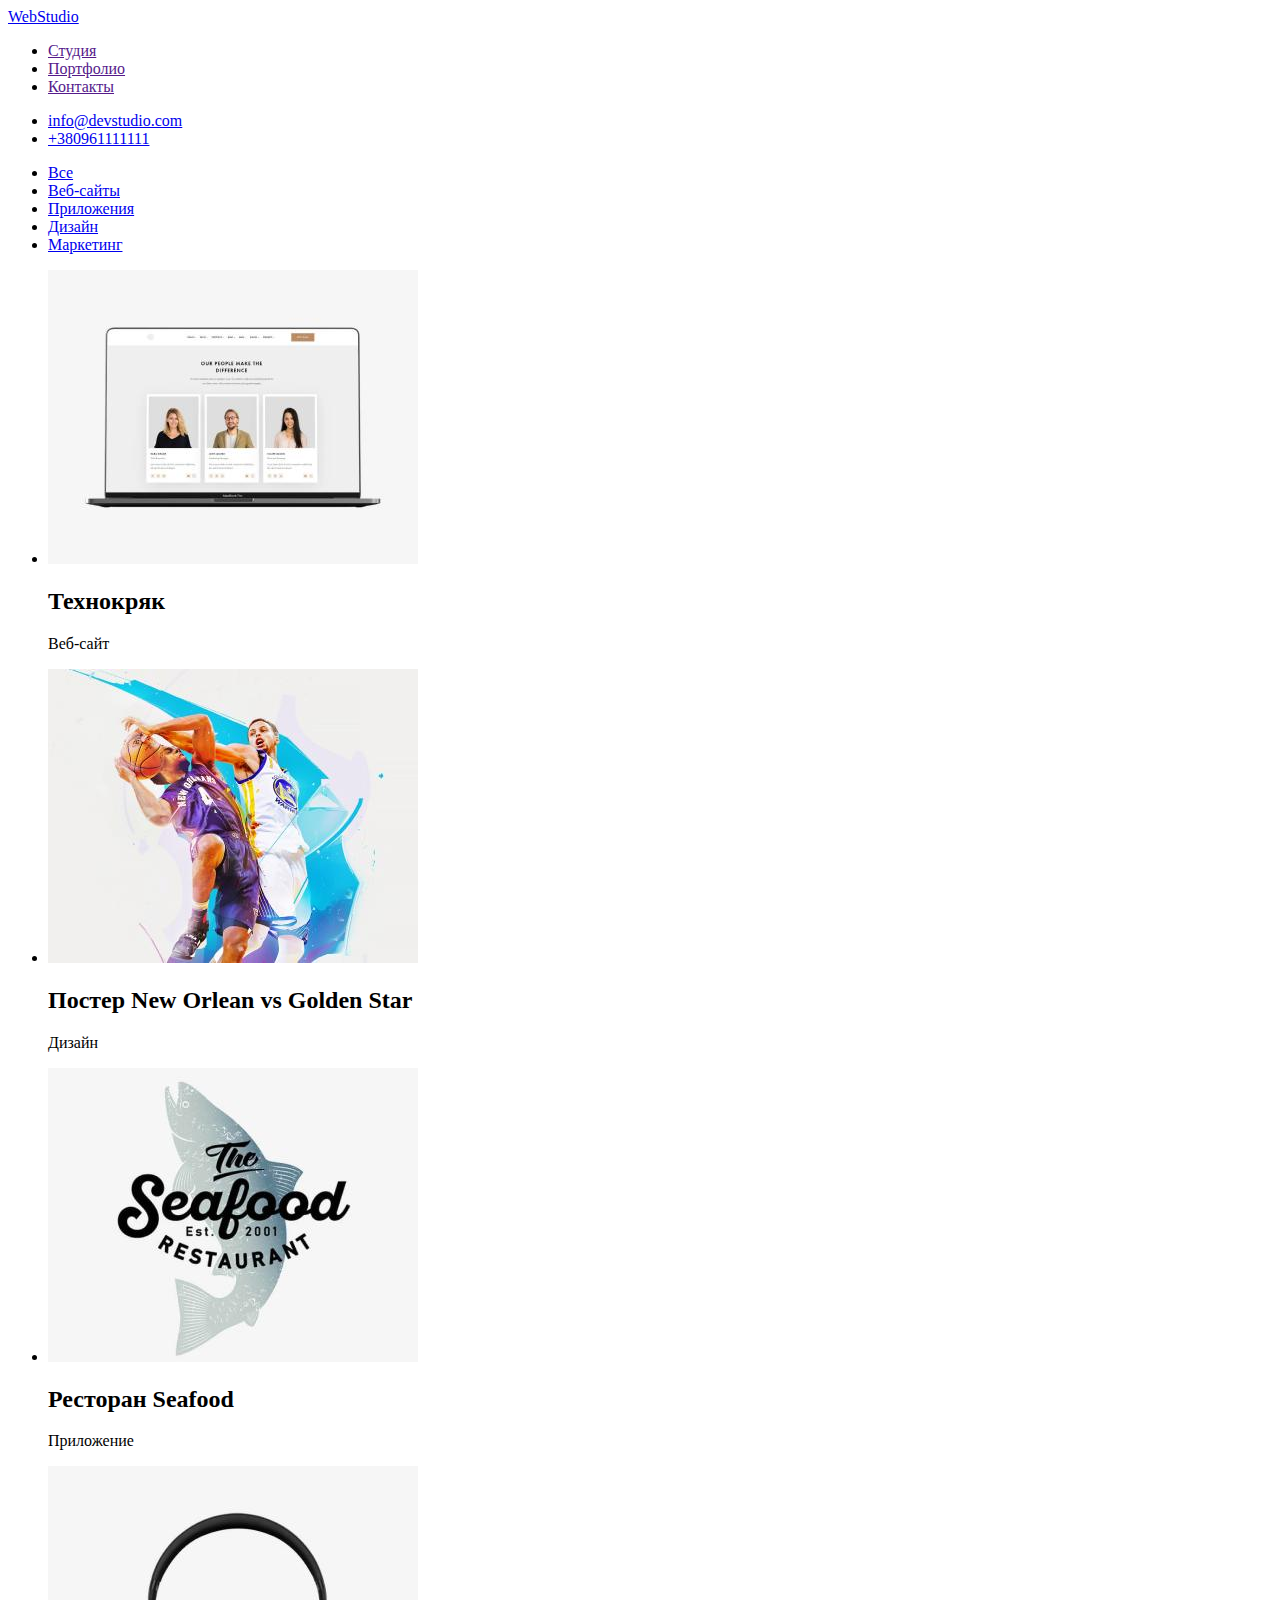
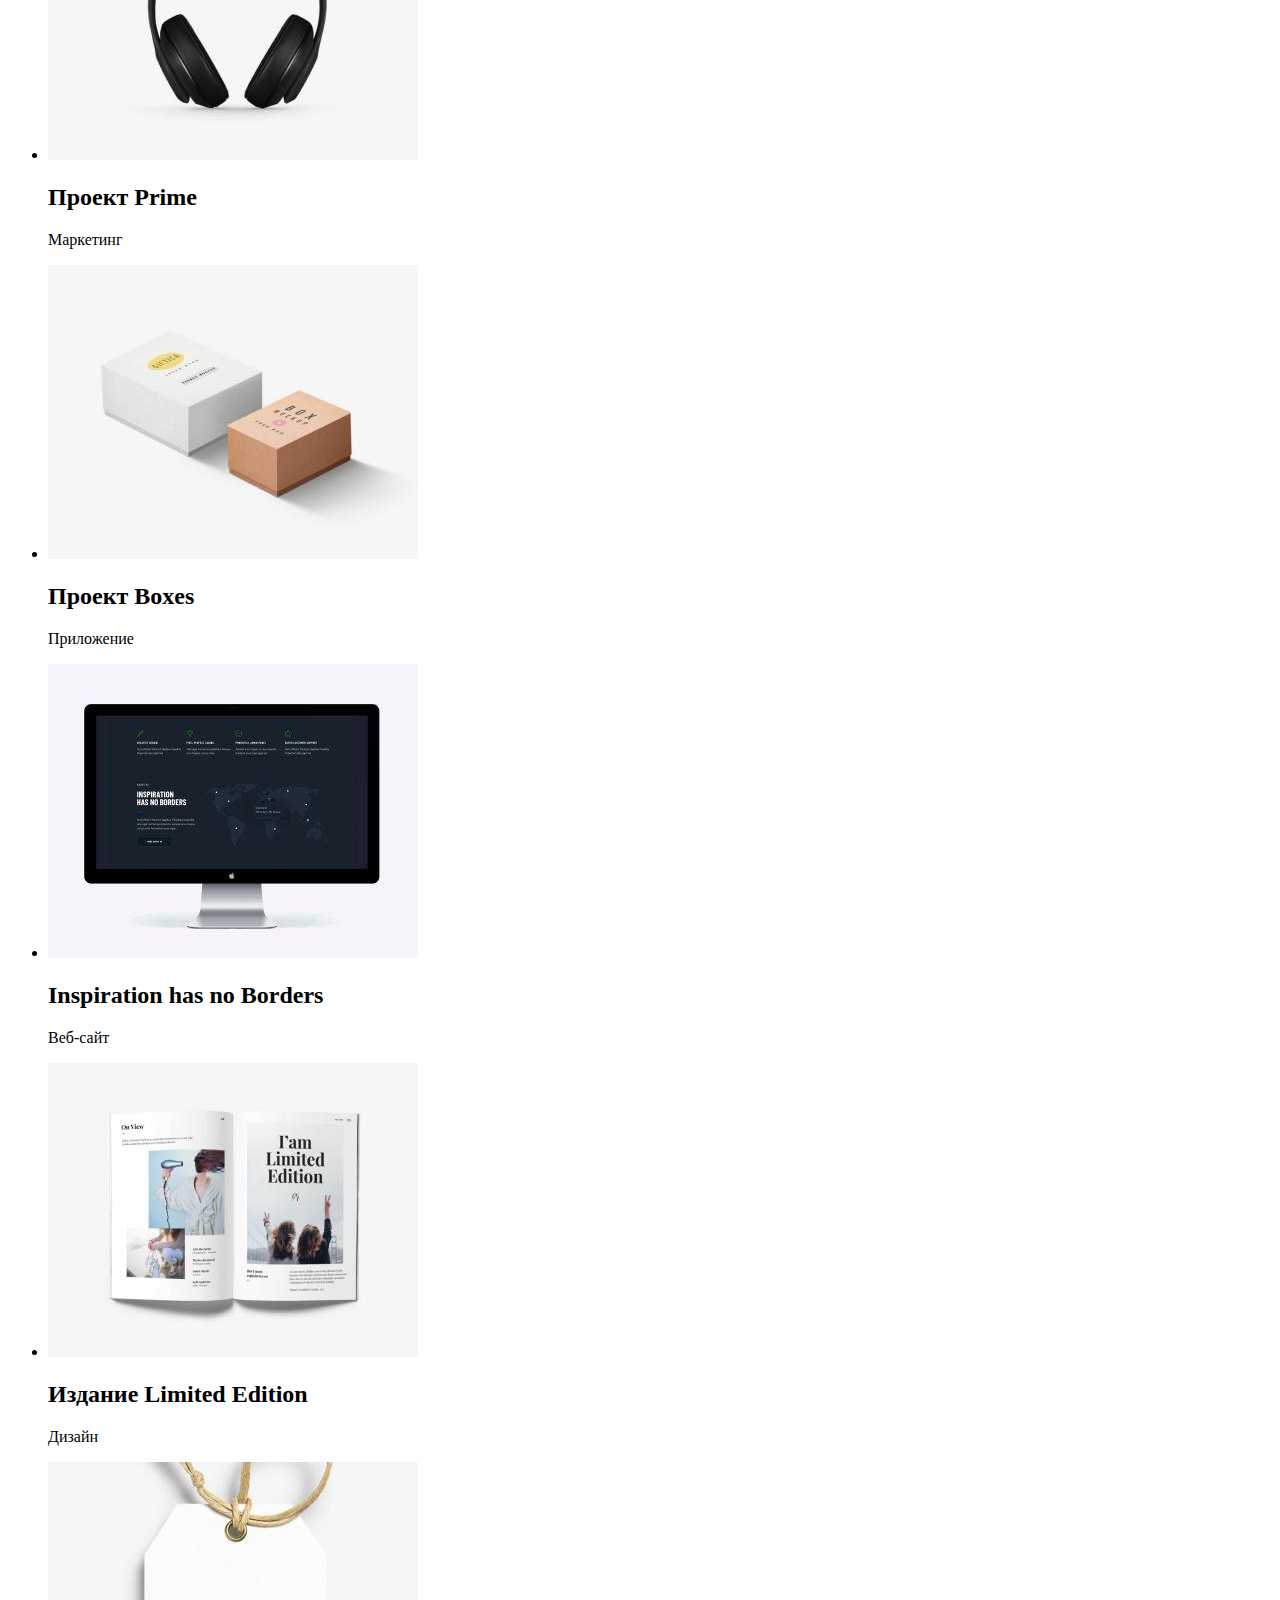
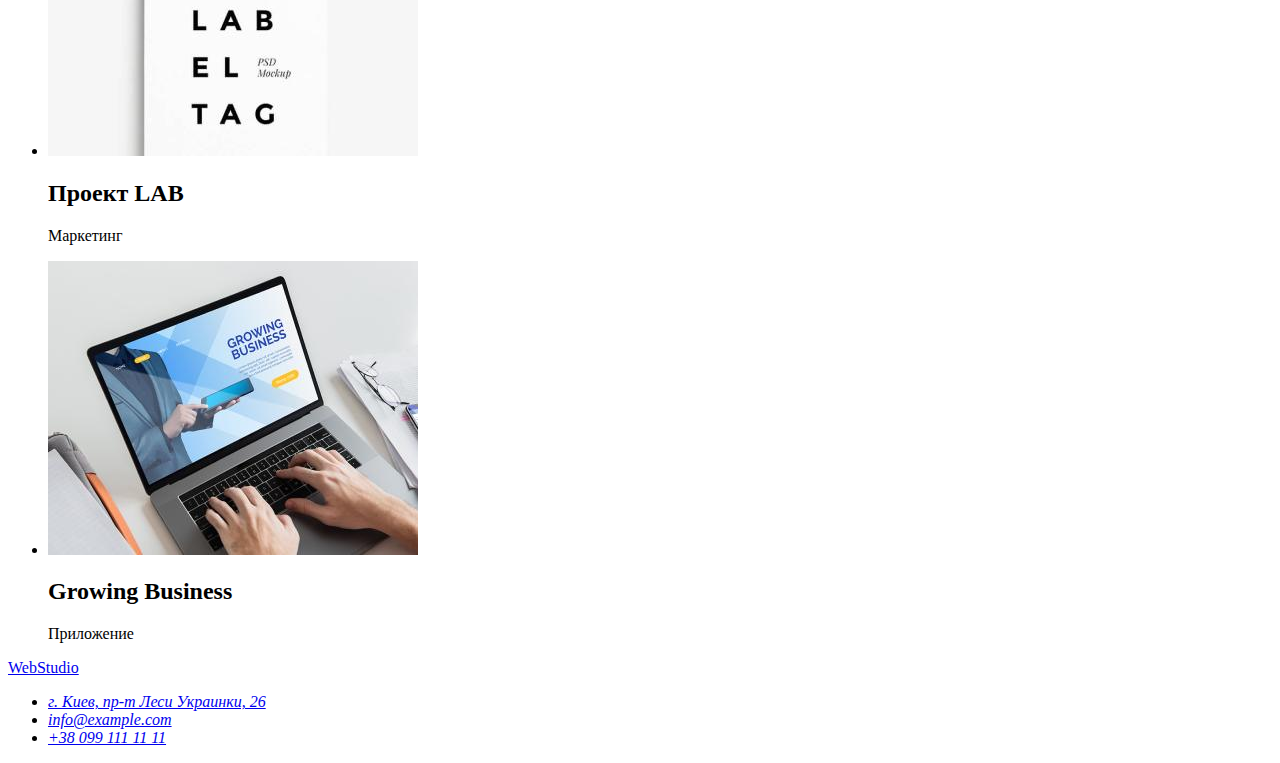
==== portfolio.html @ 5d4844ad "add links" ====
<!DOCTYPE html>
<html lang="ru">

<head>
    <meta charset="UTF-8">
    <meta http-equiv="X-UA-Compatible" content="IE=edge">
    <meta name="viewport" content="width=device-width, initial-scale=1.0">
    <link rel="stylesheet" href="./css/styles.css">
    <title>портфолио</title>
</head>

<body>
    <!--Верхняя линия -->
    <header>
        <nav>
            <a href="./index.html">WebStudio</a>
            <ul>
                <li><a href="">Студия</a></li>
                <li><a href="">Портфолио</a></li>
                <li><a href="">Контакты</a></li>
            </ul>
        </nav>
        <ul>
            <li>
                <a href="mailto:info@devstudio.com">info@devstudio.com</a>
            </li>
            <li>
                <a href="tel:+380961111111">+380961111111</a>
            </li>
        </ul>
    </header>
    <!-- main -->
    <main>
        <nav>
            <ul>
                <li><a href="./all.html" target="_blank">Все</a></li>
                <li><a href="./web-sites.html" target="_blank">Веб-сайты</a></li>
                <li><a href="./applications.html" target="_blank">Приложения</a></li>
                <li><a href="./design.html" target="_blank">Дизайн</a></li>
                <li><a href="./marketing.html" target="_blank">Маркетинг</a></li>
            </ul>
        </nav>
        <ul>
            <li>
                <img src="./images/portfolio/project-tehnokryak-1.jpg" alt="технокряк" width="370" height="294">
                <h2>Технокряк</h2>
                <p>Веб-сайт</p>
            </li>
            <li>
                <img src="./images/portfolio/project-poster-2.jpg" alt="постер" width="370" height="294">
                <h2>
                    Постер <span lang="en">New Orlean vs Golden Star</span>
                </h2>
                <p>Дизайн</p>
            </li>
            <li>
                <img src="./images/portfolio/projec-seafood-3.jpg" alt="Ресторан" width="370" height="294">
                <h2>
                    Ресторан <span lang="en">Seafood</span>
                </h2>
                <p>Приложение</p>
            </li>
            <li>
                <img src="./images/portfolio/project-prime-4.jpg" alt="Проект Prime" width="370" height="294">
                <h2>
                    Проект <span lang="en">Prime</span>
                </h2>
                <p>Маркетинг</p>
            </li>
            <li>
                <img src="./images/portfolio/project-boxes-5.jpg" alt="" width="370" height="294">
                <h2>
                    Проект <span lang="en">Boxes</span>
                </h2>
                <p>Приложение</p>
            </li>
            <li>
                <img src="./images/portfolio/project-noborders-6.jpg" alt="" width="370" height="294">
                <h2 lang="en">Inspiration has no Borders</h2>
                <p>Веб-сайт</p>
            </li>
            <li>
                <img src="./images/portfolio/project-le-7.jpg" alt="" width="370" height="294">
                <h2>
                    Издание <span lang="en">Limited Edition</span></h2>
                <p>Дизайн</p>
            </li>
            <li>
                <img src="./images/portfolio/project-lab-8.jpg" alt="" width="370" height="294">
                <h2>
                    Проект <span lang="en">LAB</span>
                </h2>
                <p>Маркетинг</p>
            </li>
            <li>
                <img src="./images/portfolio/growing-bussines-9.jpg" alt="" width="370" height="294">
                <h2 lang="en">Growing Business</h2>
                <p>Приложение</p>
            </li>
        </ul>

    </main>
    <!-- Подвал -->
    <footer>
        <a href="./index.html">WebStudio</a>
        <address>
            <ul>
                <li>
                    <a href="https://goo.gl/maps/npCChXU9xTYnC5Zz8" target="_blank" rel="noopener noreferrer">г. Киев,
                        пр-т Леси
                        Украинки, 26</a>
                </li>
                <li>
                    <a href="mailto:info@example.com">info@example.com</a>
                </li>
                <li>
                    <a href="tel:+380991111111">+38 099 111 11 11</a>
                </li>
            </ul>
        </address>
    </footer>
</body>

</html>
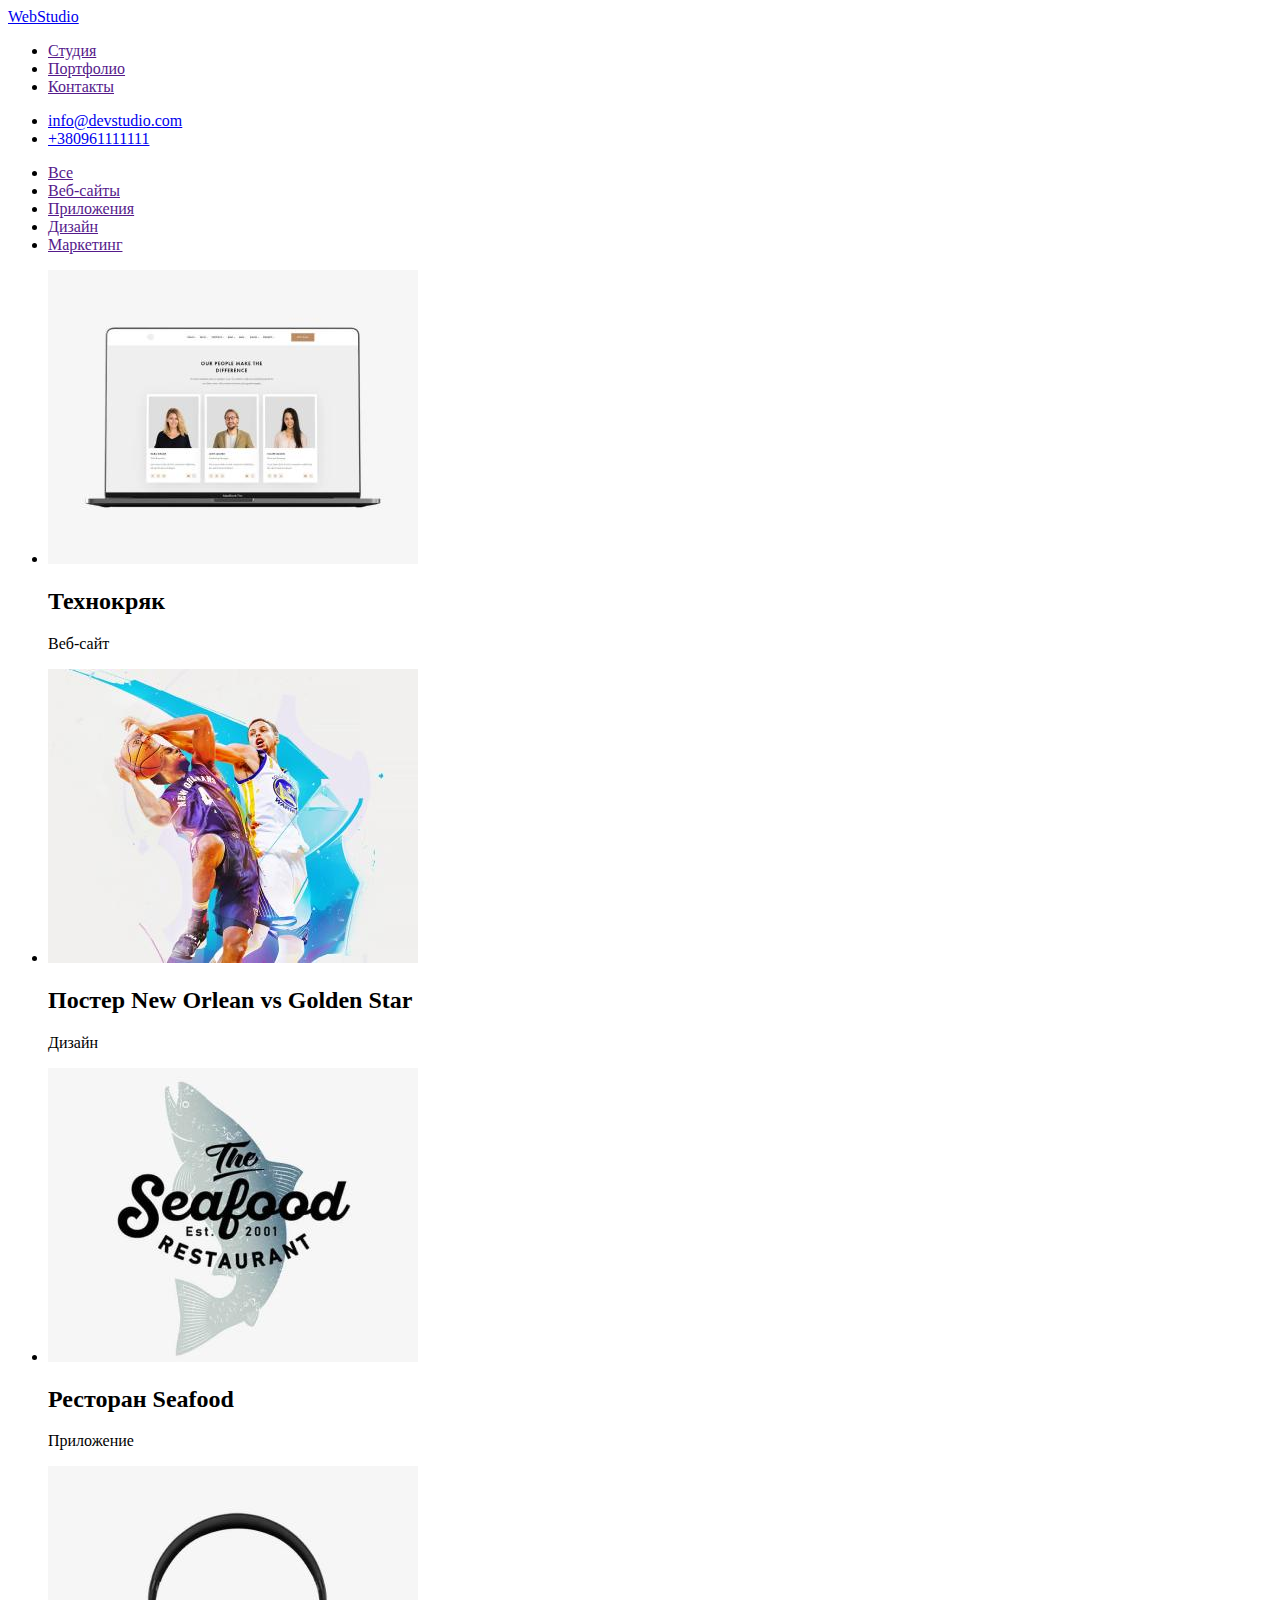
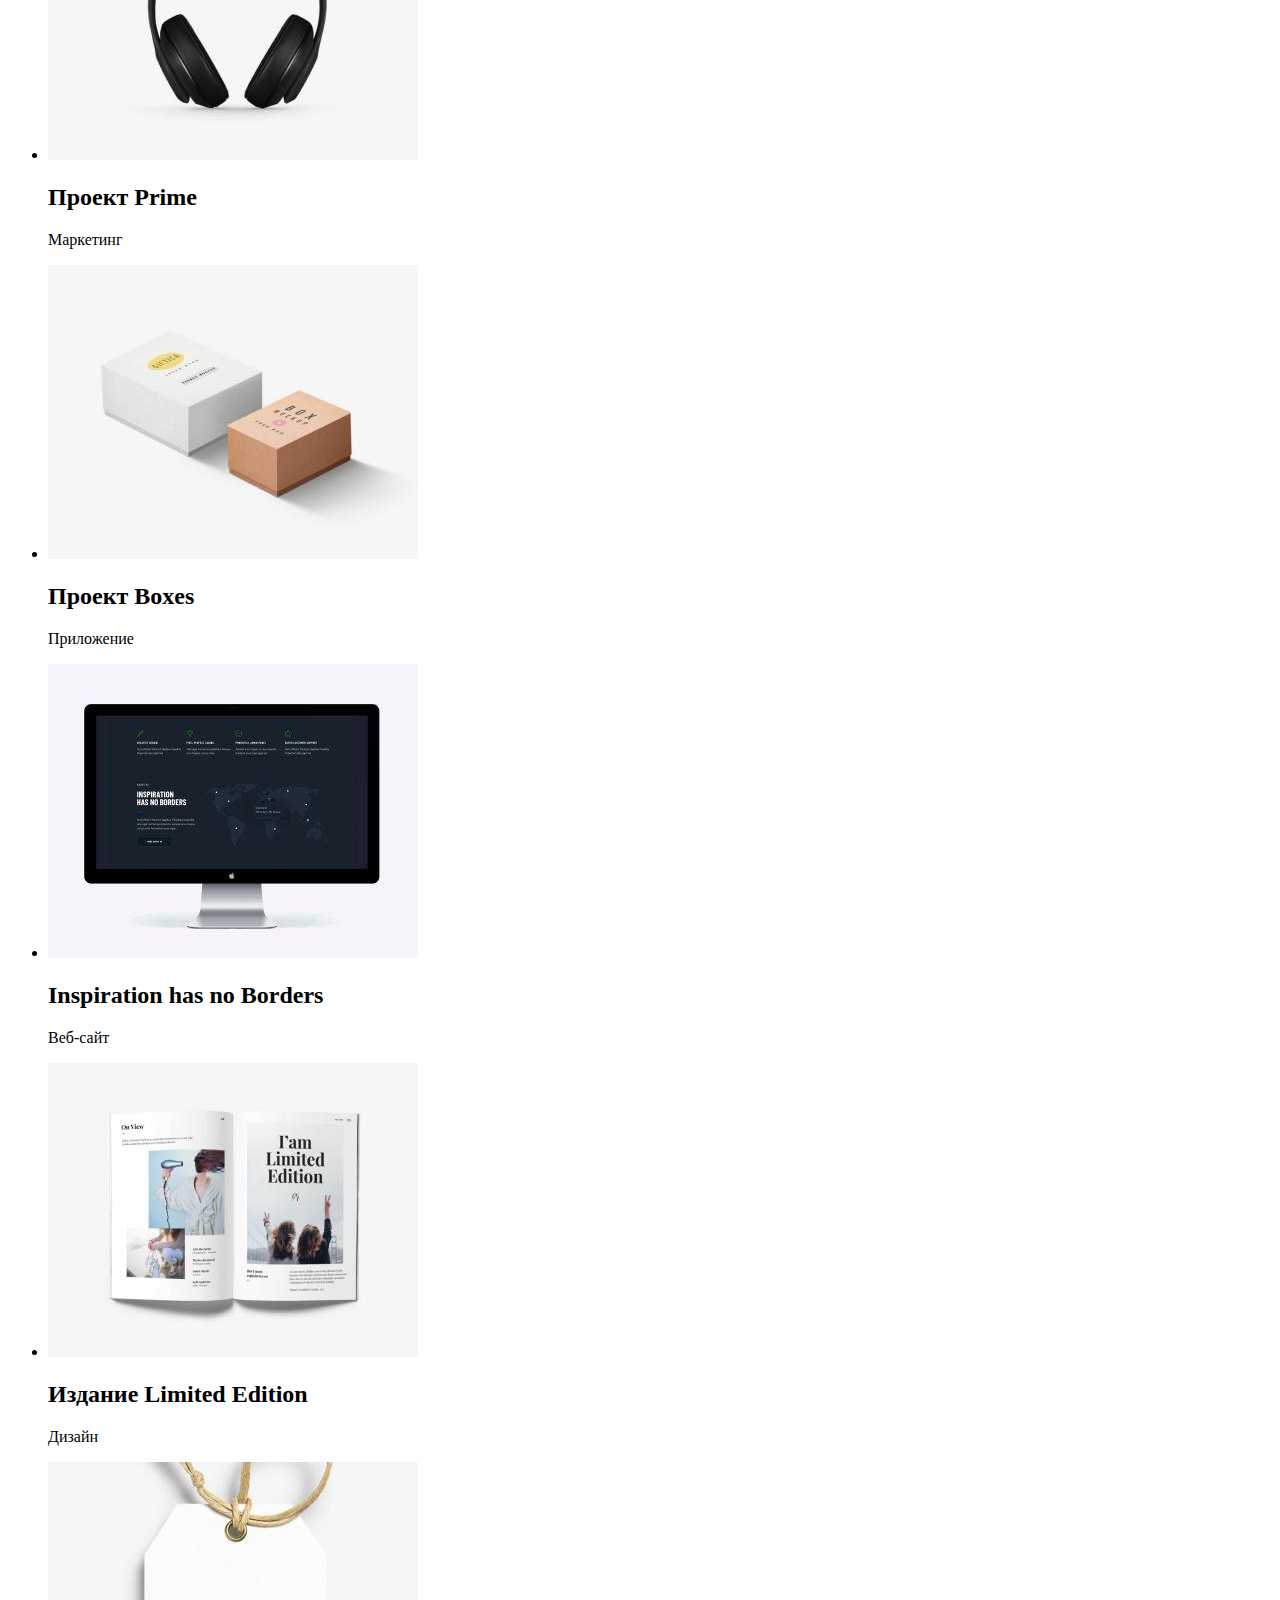
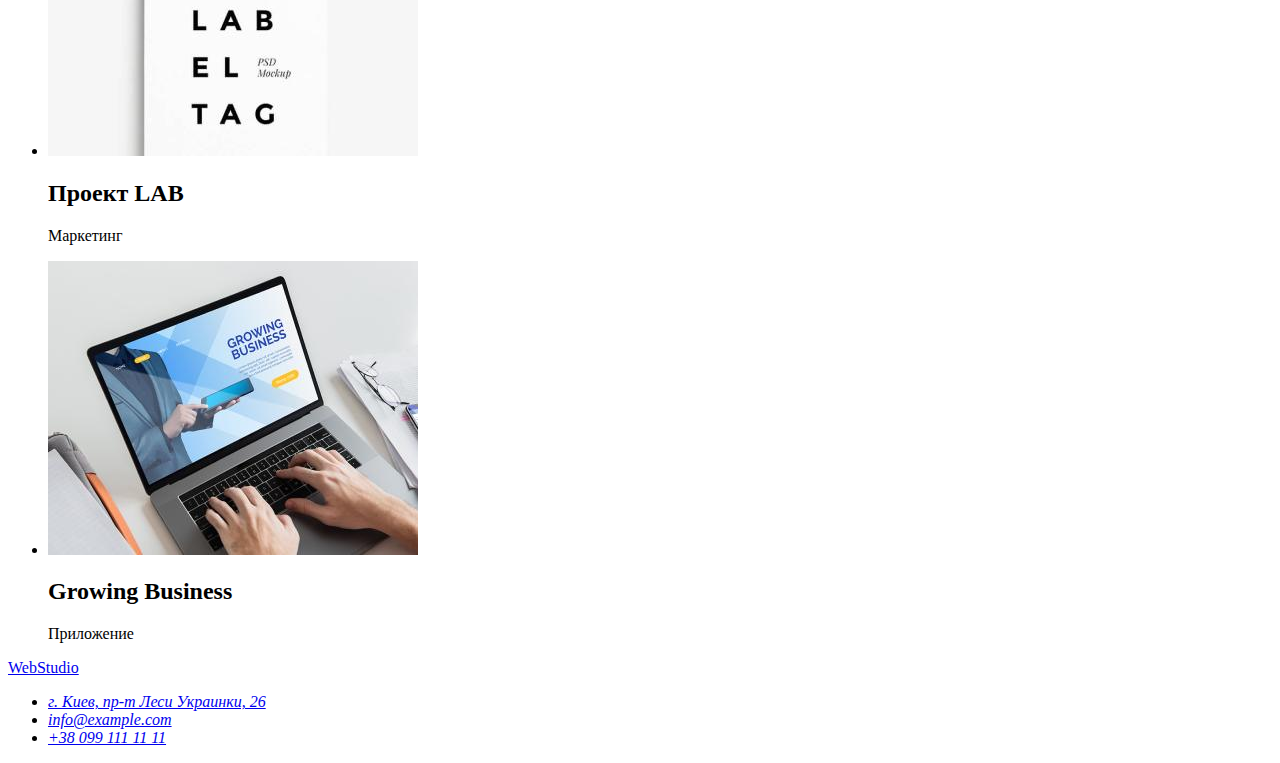
==== commit acddf30d: "update" ====
--- a/portfolio.html
+++ b/portfolio.html
@@ -33,11 +33,11 @@
     <main>
         <nav>
             <ul>
-                <li><a href="./all.html" target="_blank">Все</a></li>
-                <li><a href="./web-sites.html" target="_blank">Веб-сайты</a></li>
-                <li><a href="./applications.html" target="_blank">Приложения</a></li>
-                <li><a href="./design.html" target="_blank">Дизайн</a></li>
-                <li><a href="./marketing.html" target="_blank">Маркетинг</a></li>
+                <li><a href="">Все</a></li>
+                <li><a href="">Веб-сайты</a></li>
+                <li><a href="">Приложения</a></li>
+                <li><a href="">Дизайн</a></li>
+                <li><a href="">Маркетинг</a></li>
             </ul>
         </nav>
         <ul>
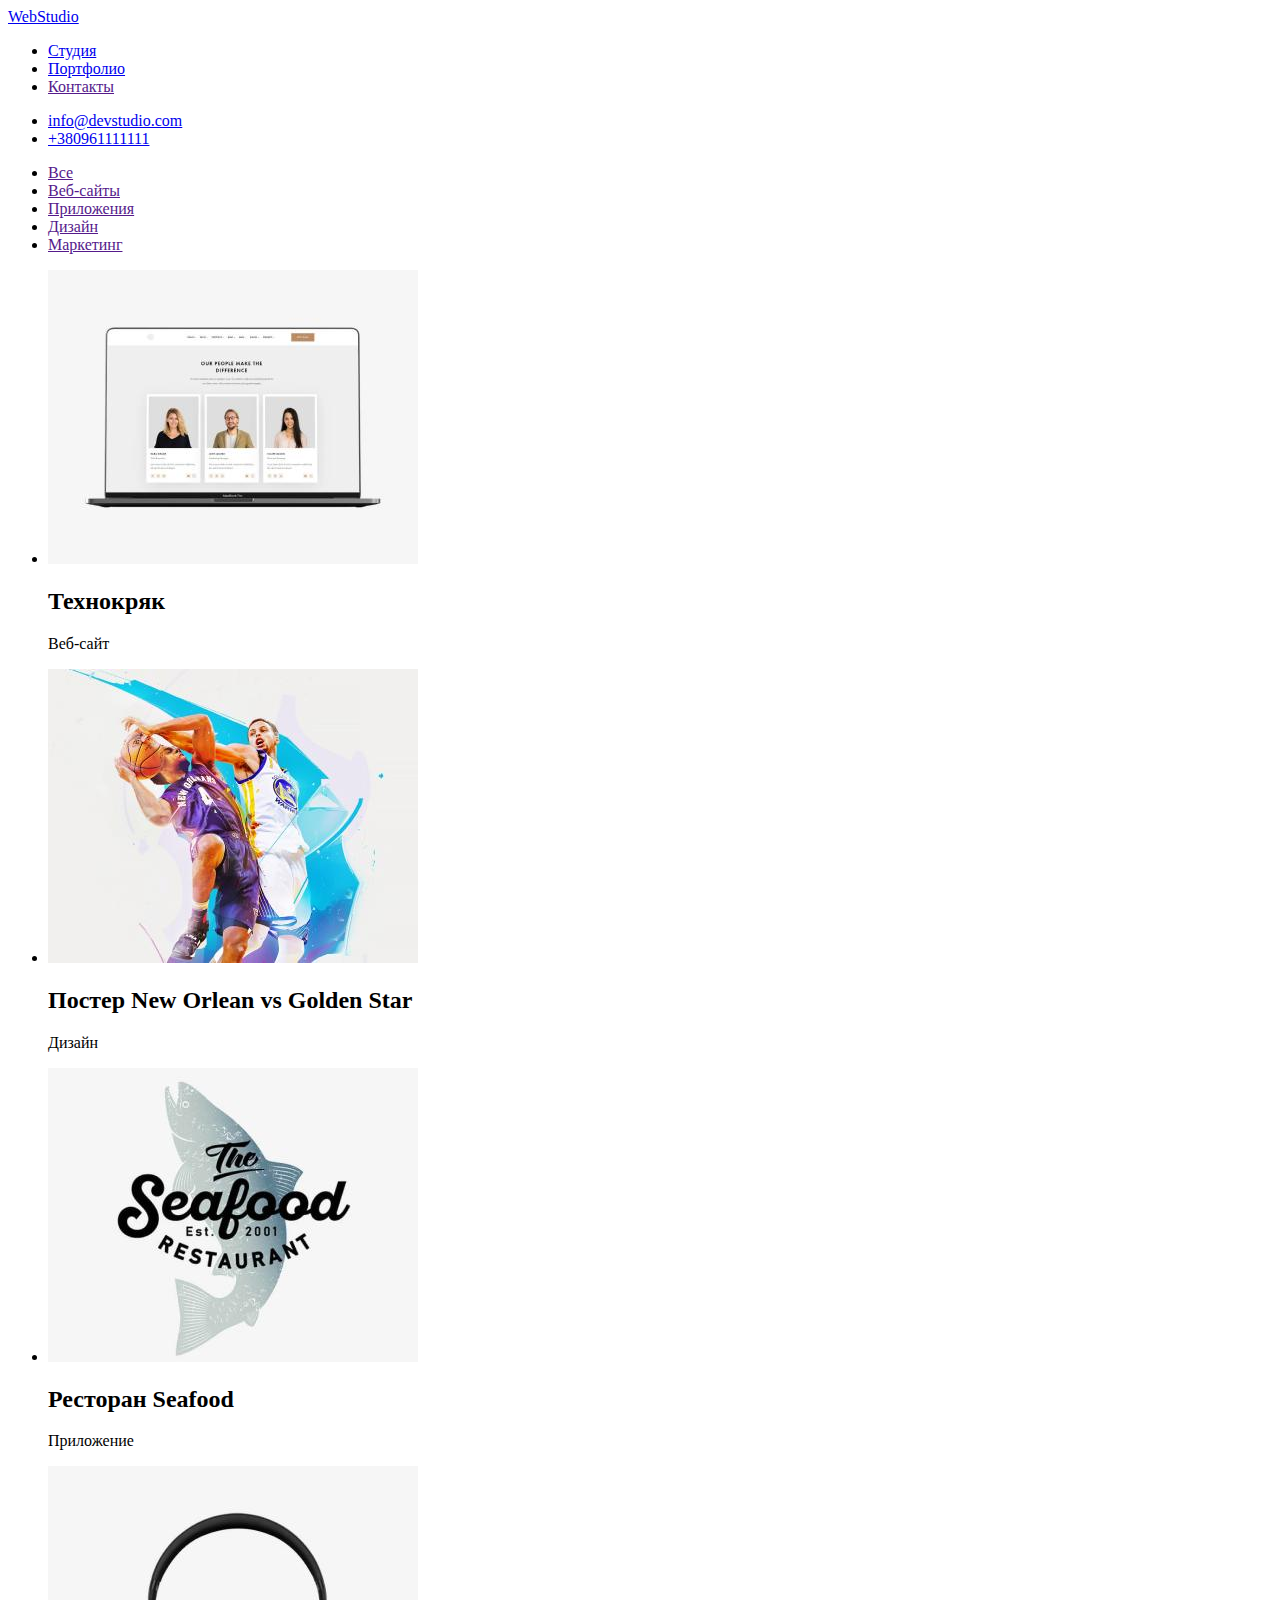
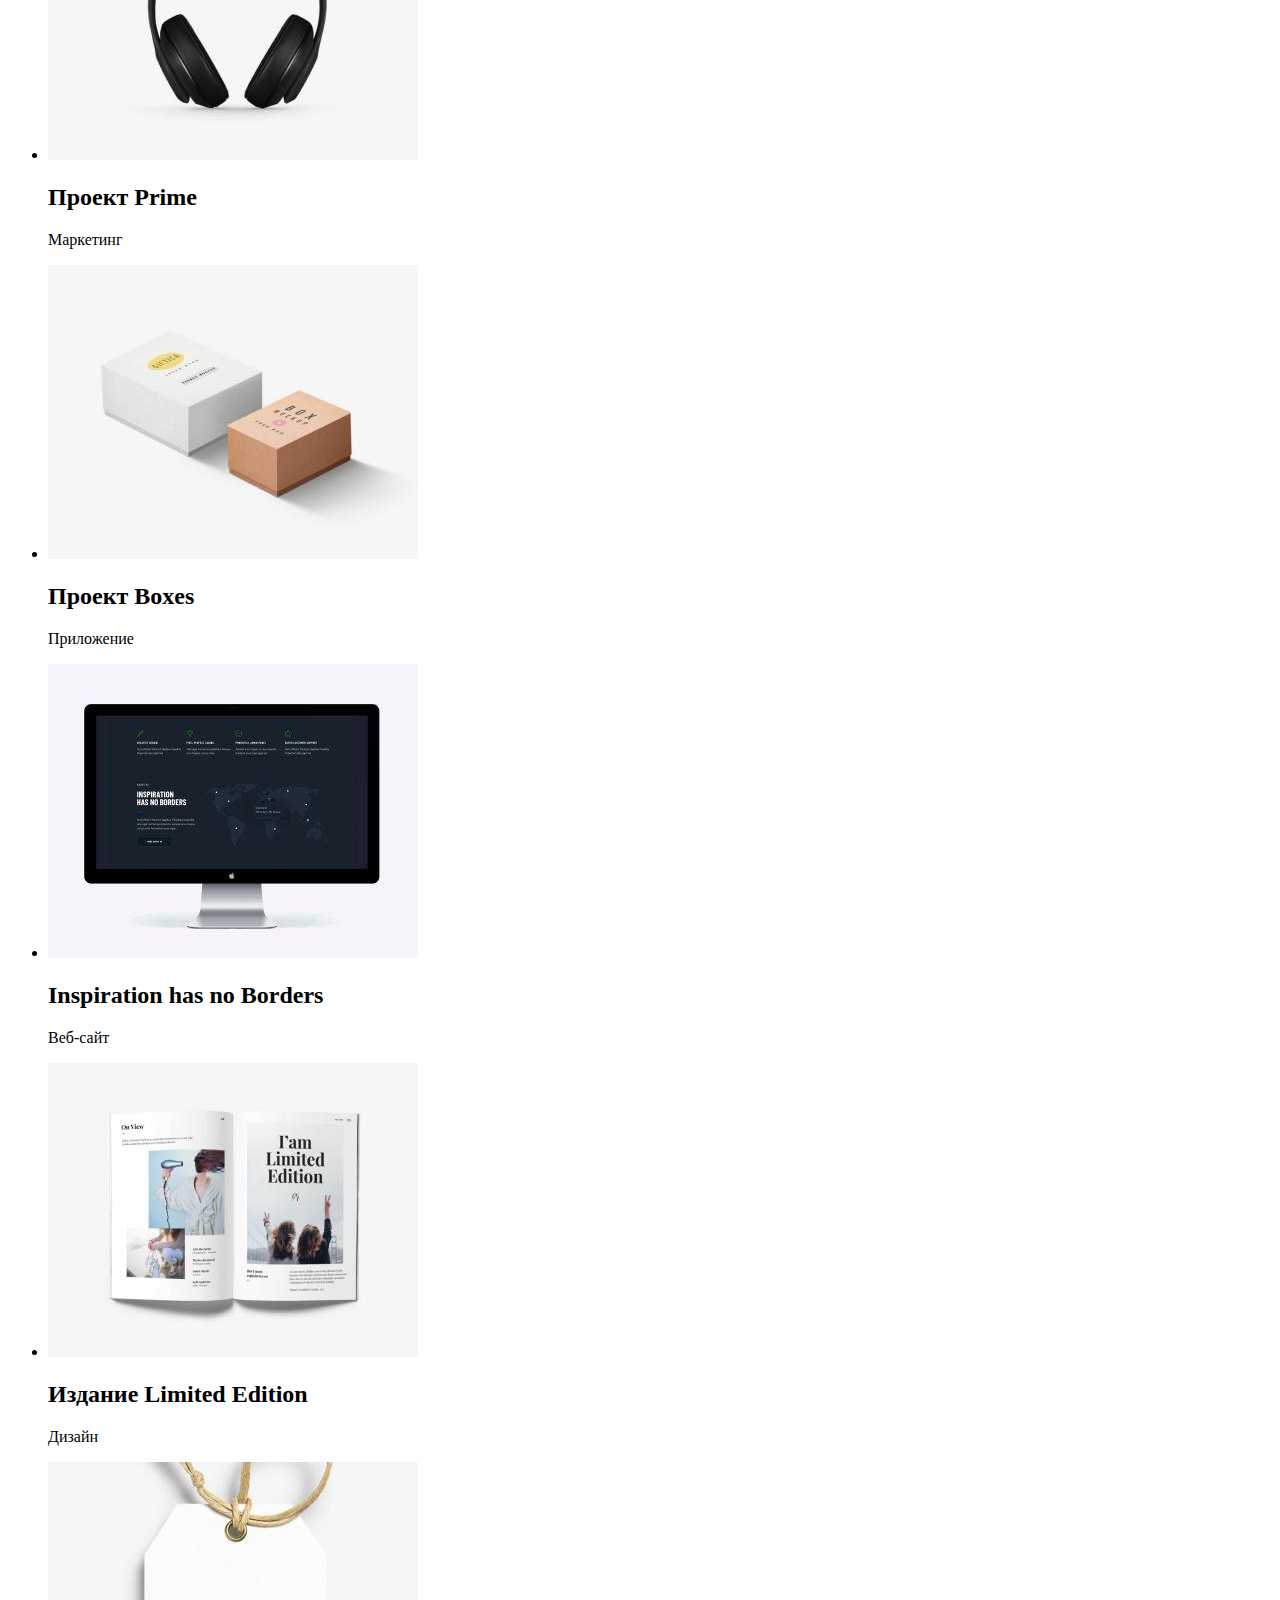
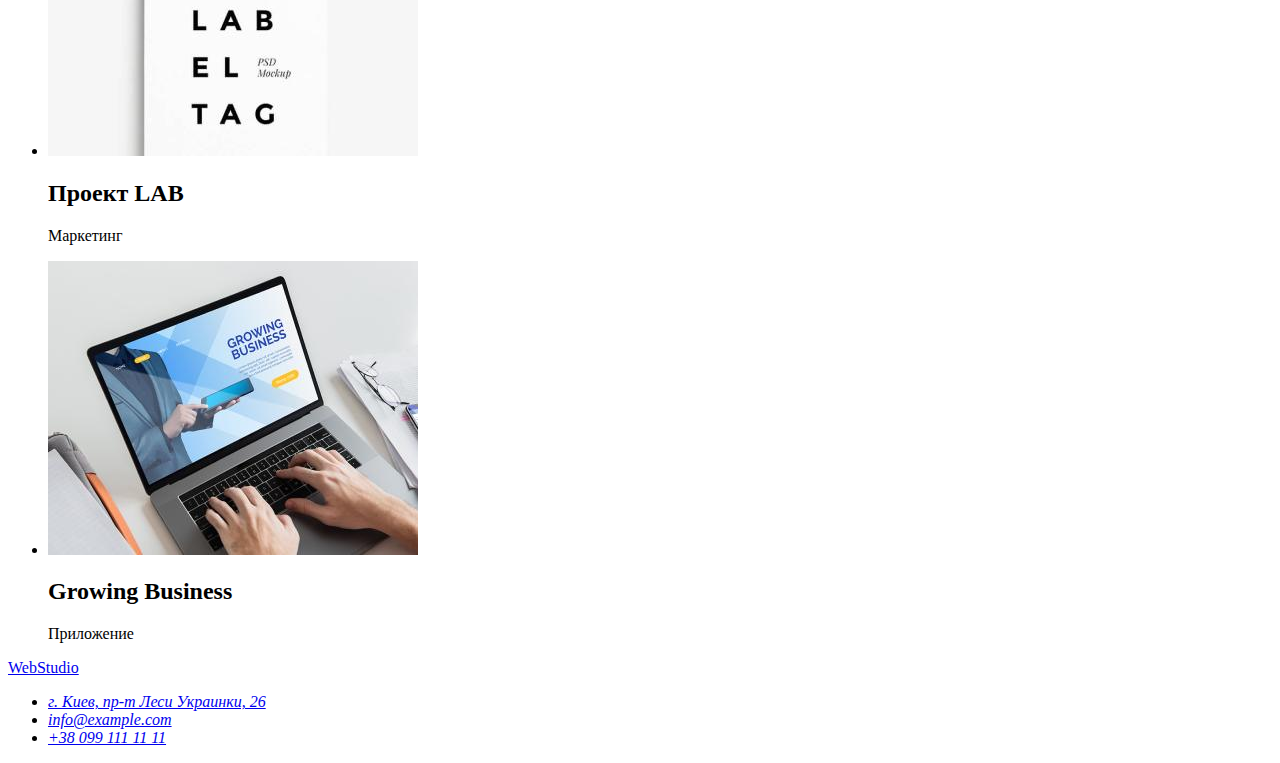
==== commit 54468572: "Update portfolio.html" ====
--- a/portfolio.html
+++ b/portfolio.html
@@ -15,8 +15,8 @@
         <nav>
             <a href="./index.html">WebStudio</a>
             <ul>
-                <li><a href="">Студия</a></li>
-                <li><a href="">Портфолио</a></li>
+                <li><a href="./studio.html">Студия</a></li>
+                <li><a href="./portfolio.html">Портфолио</a></li>
                 <li><a href="">Контакты</a></li>
             </ul>
         </nav>
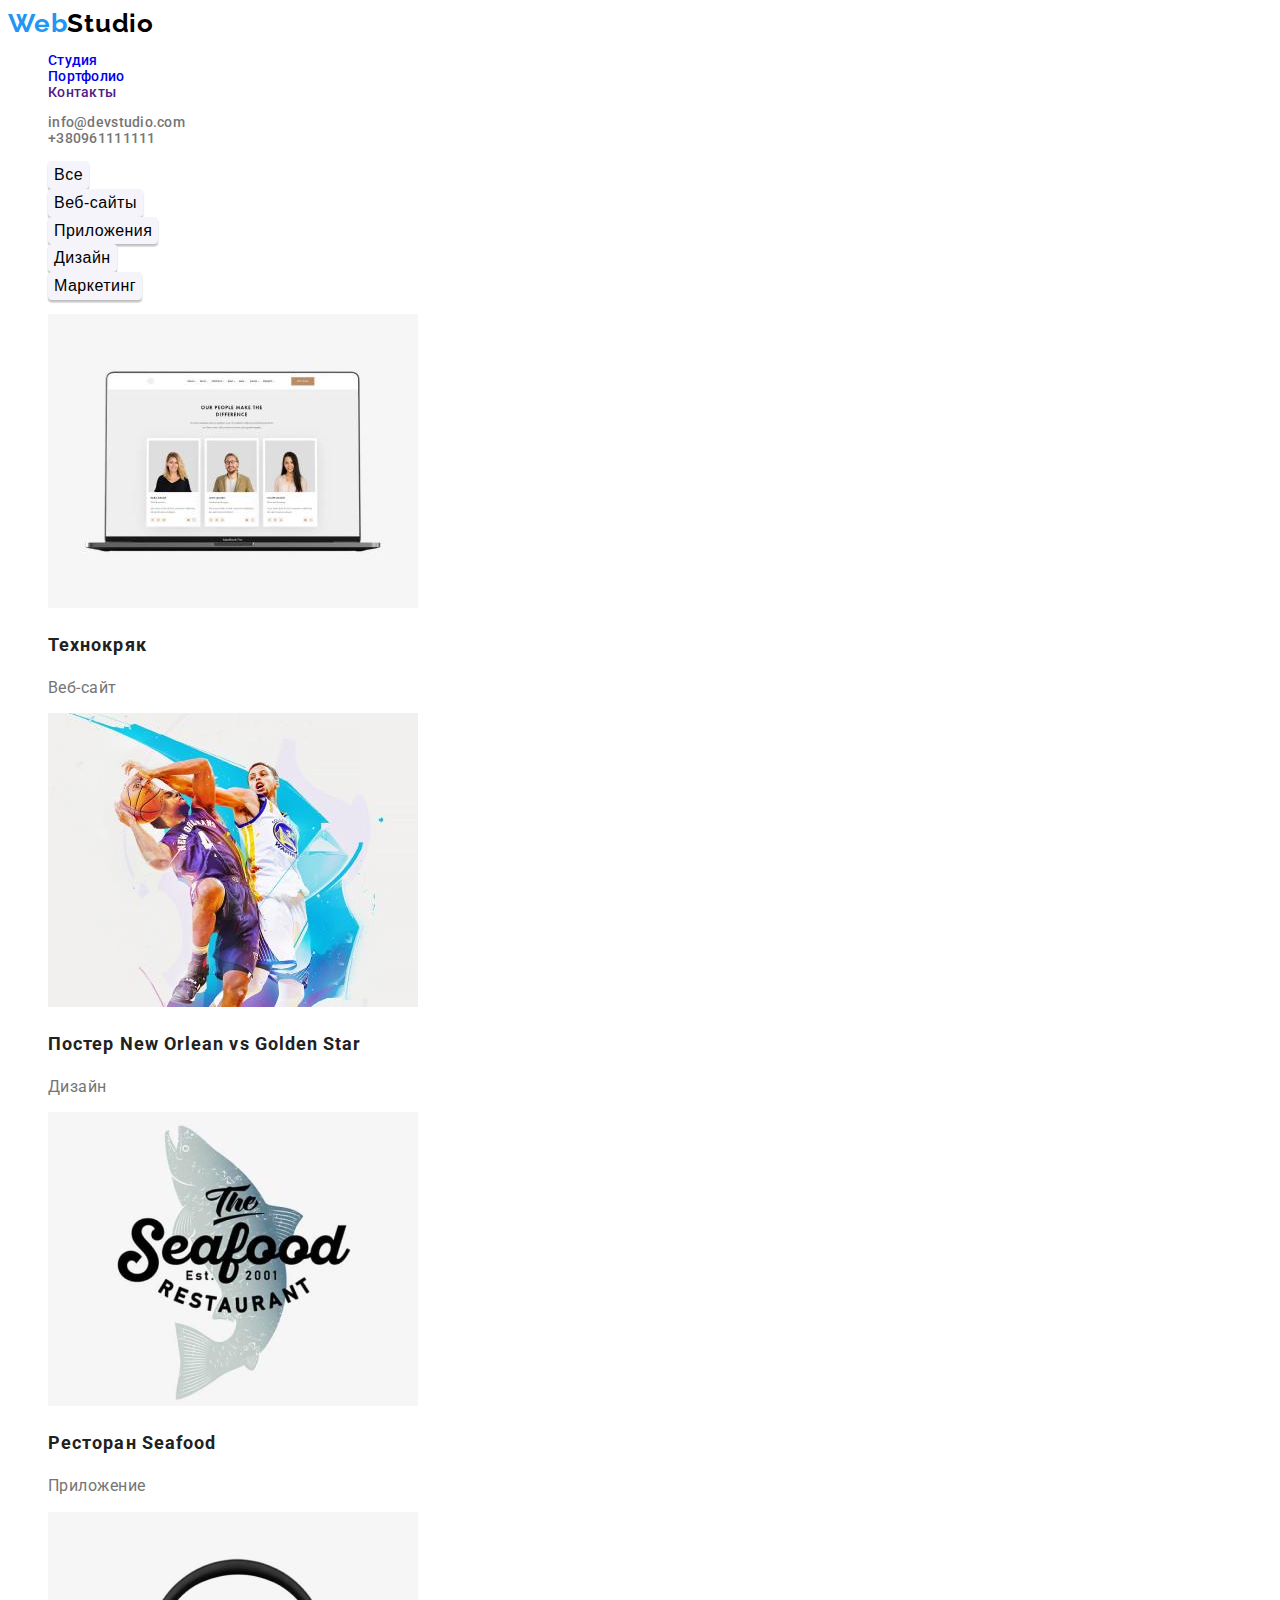
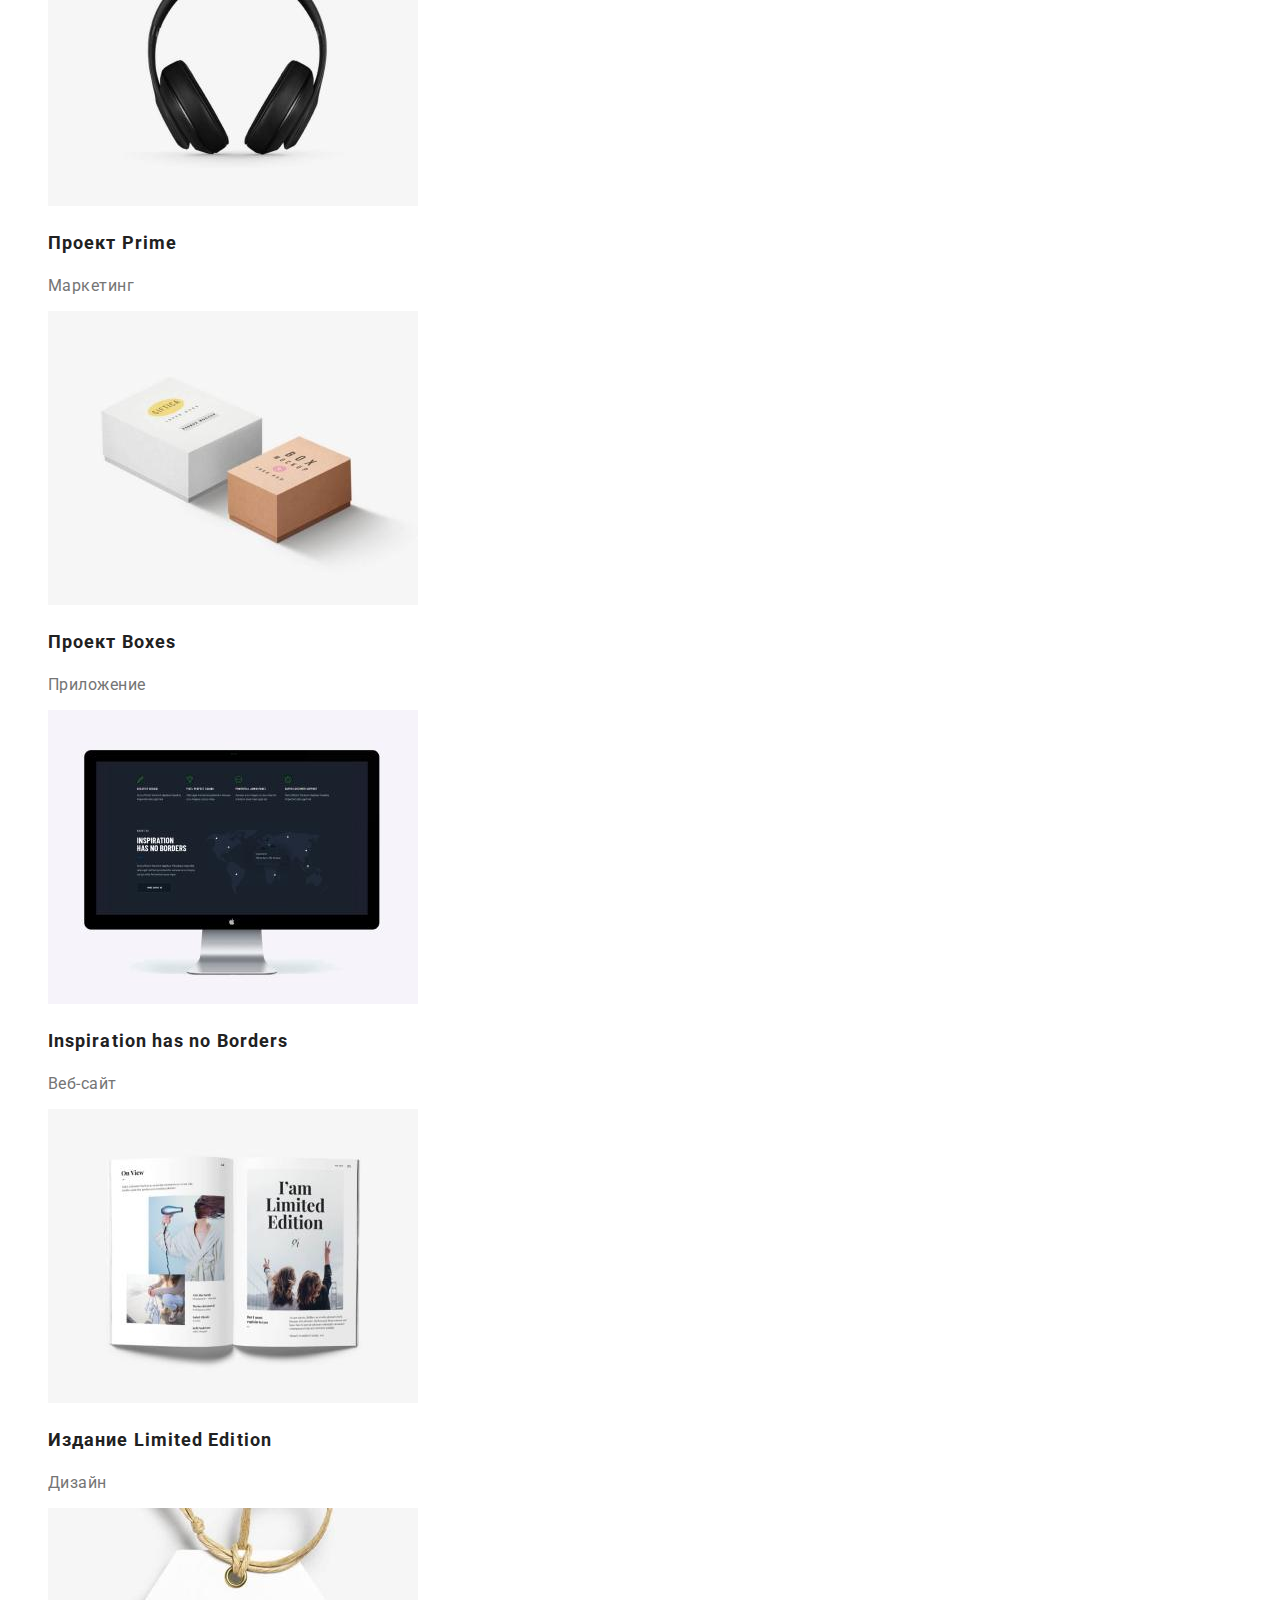
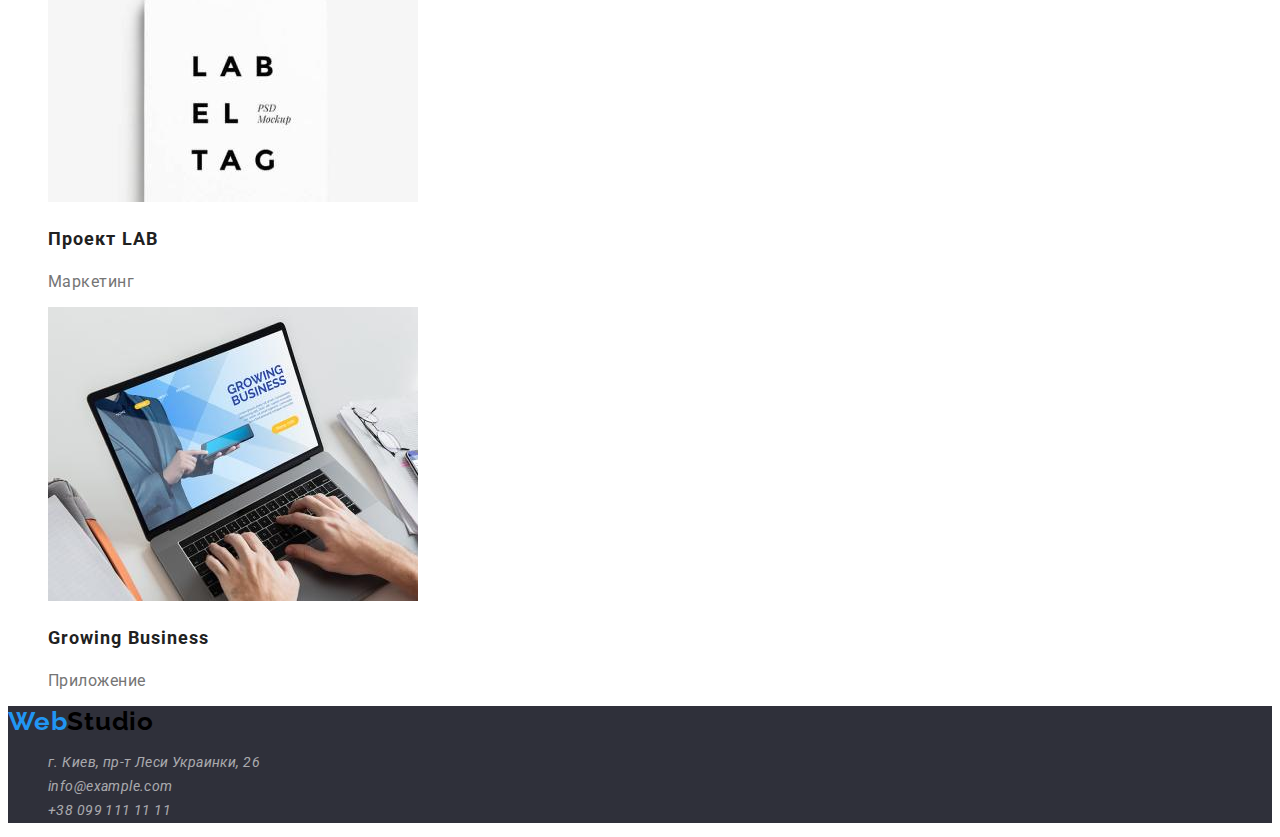
==== commit 00532216: "add CSS" ====
--- a/portfolio.html
+++ b/portfolio.html
@@ -5,116 +5,134 @@
     <meta charset="UTF-8">
     <meta http-equiv="X-UA-Compatible" content="IE=edge">
     <meta name="viewport" content="width=device-width, initial-scale=1.0">
+    <link rel="preconnect" href="https://fonts.googleapis.com">
+    <link rel="preconnect" href="https://fonts.gstatic.com" crossorigin>
+    <link
+        href="https://fonts.googleapis.com/css2?family=Raleway:wght@700&family=Roboto:wght@400;500;700;900&display=swap"
+        rel="stylesheet">
     <link rel="stylesheet" href="./css/styles.css">
     <title>портфолио</title>
 </head>
 
 <body>
     <!--Верхняя линия -->
-    <header>
+    <header class="header">
+        <!-- navigation -->
         <nav>
-            <a href="./index.html">WebStudio</a>
-            <ul>
-                <li><a href="./studio.html">Студия</a></li>
-                <li><a href="./portfolio.html">Портфолио</a></li>
-                <li><a href="">Контакты</a></li>
+            <a class="logo link" href="./index.html"> <span class="logo-web">Web</span>Studio</a>
+            <ul class="site-nav-list list ">
+                <li><a class="site-nav-link link" href="./studio.html">Студия</a></li>
+                <li><a class="site-nav-link link" href="./portfolio.html">Портфолио</a></li>
+                <li><a class="site-nav-link link" href="">Контакты</a></li>
             </ul>
         </nav>
-        <ul>
+        <!-- contacts -->
+        <ul class="contacts-list list">
             <li>
-                <a href="mailto:info@devstudio.com">info@devstudio.com</a>
+                <a class="contacts-link link" href="mailto:info@devstudio.com">info@devstudio.com</a>
             </li>
             <li>
-                <a href="tel:+380961111111">+380961111111</a>
+                <a class="contacts-link link" href="tel:+380961111111">+380961111111</a>
             </li>
         </ul>
     </header>
     <!-- main -->
     <main>
-        <nav>
-            <ul>
-                <li><a href="">Все</a></li>
-                <li><a href="">Веб-сайты</a></li>
-                <li><a href="">Приложения</a></li>
-                <li><a href="">Дизайн</a></li>
-                <li><a href="">Маркетинг</a></li>
+        <!-- filters -->
+        <nav class="filters-nav">
+            <ul class="filters-list list">
+                <li>
+                    <button class="filter-button" type="button">Все</button>
+                </li>
+                <li>
+                    <button class="filter-button" type="button">Веб-сайты</button>
+                </li>
+                <li>
+                    <button class="filter-button" type="button">Приложения</button>
+                </li>
+                <li>
+                    <button class="filter-button" type="button">Дизайн</button>
+                </li>
+                <li>
+                    <button class="filter-button" type="button">Маркетинг</button>
+                </li>
             </ul>
         </nav>
-        <ul>
-            <li>
+        <!-- project -->
+        <ul class="project-list list">
+            <li class="project-item">
                 <img src="./images/portfolio/project-tehnokryak-1.jpg" alt="технокряк" width="370" height="294">
-                <h2>Технокряк</h2>
-                <p>Веб-сайт</p>
+                <h2 class="project-title">Технокряк</h2>
+                <p class="project-text">Веб-сайт</p>
             </li>
-            <li>
+            <li class="project-item">
                 <img src="./images/portfolio/project-poster-2.jpg" alt="постер" width="370" height="294">
-                <h2>
+                <h2 class="project-title">
                     Постер <span lang="en">New Orlean vs Golden Star</span>
                 </h2>
-                <p>Дизайн</p>
+                <p class="project-text">Дизайн</p>
             </li>
-            <li>
+            <li class="project-item">
                 <img src="./images/portfolio/projec-seafood-3.jpg" alt="Ресторан" width="370" height="294">
-                <h2>
+                <h2 class="project-title">
                     Ресторан <span lang="en">Seafood</span>
                 </h2>
-                <p>Приложение</p>
+                <p class="project-text">Приложение</p>
             </li>
-            <li>
+            <li class="project-item">
                 <img src="./images/portfolio/project-prime-4.jpg" alt="Проект Prime" width="370" height="294">
-                <h2>
+                <h2 class="project-title">
                     Проект <span lang="en">Prime</span>
                 </h2>
-                <p>Маркетинг</p>
+                <p class="project-text">Маркетинг</p>
             </li>
-            <li>
+            <li class="project-item">
                 <img src="./images/portfolio/project-boxes-5.jpg" alt="" width="370" height="294">
-                <h2>
+                <h2 class="project-title">
                     Проект <span lang="en">Boxes</span>
                 </h2>
-                <p>Приложение</p>
+                <p class="project-text">Приложение</p>
             </li>
-            <li>
+            <li class="project-item">
                 <img src="./images/portfolio/project-noborders-6.jpg" alt="" width="370" height="294">
-                <h2 lang="en">Inspiration has no Borders</h2>
-                <p>Веб-сайт</p>
+                <h2 class="project-title" lang="en">Inspiration has no Borders</h2>
+                <p class="project-text">Веб-сайт</p>
             </li>
-            <li>
+            <li class="project-item">
                 <img src="./images/portfolio/project-le-7.jpg" alt="" width="370" height="294">
-                <h2>
+                <h2 class="project-title">
                     Издание <span lang="en">Limited Edition</span></h2>
-                <p>Дизайн</p>
+                <p class="project-text">Дизайн</p>
             </li>
-            <li>
+            <li class="project-item">
                 <img src="./images/portfolio/project-lab-8.jpg" alt="" width="370" height="294">
-                <h2>
+                <h2 class="project-title">
                     Проект <span lang="en">LAB</span>
                 </h2>
-                <p>Маркетинг</p>
+                <p class="project-text">Маркетинг</p>
             </li>
-            <li>
+            <li class="project-item">
                 <img src="./images/portfolio/growing-bussines-9.jpg" alt="" width="370" height="294">
-                <h2 lang="en">Growing Business</h2>
-                <p>Приложение</p>
+                <h2 class="project-title" lang="en">Growing Business</h2>
+                <p class="project-text">Приложение</p>
             </li>
         </ul>
-
     </main>
     <!-- Подвал -->
-    <footer>
-        <a href="./index.html">WebStudio</a>
-        <address>
-            <ul>
+    <footer class="footer">
+        <a class="footer-logo link" href="./index.html"><span class="logo-web">Web</span>Studio</a>
+        <address class="address">
+            <ul class="address-list list">
                 <li>
-                    <a href="https://goo.gl/maps/npCChXU9xTYnC5Zz8" target="_blank" rel="noopener noreferrer">г. Киев,
-                        пр-т Леси
+                    <a class="address-list-item link" href="https://goo.gl/maps/npCChXU9xTYnC5Zz8" target="_blank"
+                        rel="noopener noreferrer">г. Киев, пр-т Леси
                         Украинки, 26</a>
                 </li>
                 <li>
-                    <a href="mailto:info@example.com">info@example.com</a>
+                    <a class="address-list-item link" href="mailto:info@example.com">info@example.com</a>
                 </li>
                 <li>
-                    <a href="tel:+380991111111">+38 099 111 11 11</a>
+                    <a class="address-list-item link" href="tel:+380991111111">+38 099 111 11 11</a>
                 </li>
             </ul>
         </address>
--- a/css/styles.css
+++ b/css/styles.css
@@ -0,0 +1,174 @@
+:root {
+  /* fonts */
+  --main-font: 'Roboto';
+  --secondary-font: 'Raleway';
+  /* color-text */
+  --accent-clr: #2196f3;
+  --secondary-clr:#757575;
+  /* backgroud color */
+  --secondary-background: #2F303A;
+}
+
+body {
+  font-family: 'Roboto', sans-serif;
+  font-size: 14px;
+  line-height: 1.14;
+  letter-spacing: 0.02em;
+  color: #212121;
+}
+
+.list {
+  list-style: none;
+}
+.link {
+  text-decoration: none;
+}
+
+/* header */
+
+/* logo */
+.footer-logo,
+.logo {
+  font-family: var(--secondary-font);
+  font-weight: 700;
+  font-size: 26px;
+  line-height: 1.19;
+  letter-spacing: 0.03em;
+  color: #000000;
+}
+/* navigation */
+.logo-web {
+  color: var(--accent-clr);
+}
+
+.site-nav-list {
+  font-weight: 500;
+}
+.site-nav-link:hover,
+.site-nav-link:focus {
+  color: var(--accent-clr);
+}
+/* contacts */
+.contacts-link {
+  font-weight: 500;
+  color:var(--secondary-clr);
+}
+.contacts-link:hover,
+.contacts-link:focus {
+  color: var(--accent-clr);
+}
+/* Hero */
+.hero {
+  background-color:var(--secondary-background);
+}
+.hero-header {
+  font-weight: 900;
+  font-size: 44px;
+  line-height: 1.36;
+  text-align: center;
+  letter-spacing: 0.06em;
+  text-transform: uppercase;
+  color: #ffffff;
+}
+/* button?????????????? */
+.hero-button {
+  border: none;
+  cursor: pointer;
+  background: #2196f3;
+  box-shadow: 0px 4px 4px rgba(0, 0, 0, 0.15);
+  border-radius: 4px;
+  font-weight: 700;
+  font-size: 16px;
+  line-height: 1.88;
+  display: flex;
+  align-items: center;
+  text-align: center;
+  letter-spacing: 0.06em;
+  color: #ffffff;
+}
+/* Feature */
+.feature-title {
+  font-weight: 700;
+  letter-spacing: 0.03em;
+  text-transform: uppercase;
+}
+.feature-text {
+  line-height: 1.71;
+  letter-spacing: 0.03em;
+  color:var(--secondary-clr);
+}
+
+/* work and tean title */
+.work-header,
+.team-header {
+  font-weight: 700;
+  font-size: 36px;
+  line-height: 42px;
+  text-align: center;
+  letter-spacing: 0.03em;
+}
+/* team */
+.team-member {
+  font-weight: 500;
+  font-size: 16px;
+  line-height: 1.18;
+  text-align: center;
+  letter-spacing: 0.03em;
+}
+.team-member-prof {
+  font-size: 16px;
+  line-height: 19px;
+  text-align: center;
+  letter-spacing: 0.03em;
+  color:var(--secondary-clr);
+}
+/* footer */
+.footer {
+  background-color:var(--secondary-background);
+}
+
+.address-list-item {
+  line-height: 1.71;
+  letter-spacing: 0.03em;
+  color: rgba(255, 255, 255, 0.6);
+}
+.address-list-item:hover,
+.address-list-item:focus {
+  color: #ffffff;
+}
+
+/* Portfolio */
+
+/* portfolio filters */
+.filter-button {
+  cursor: pointer;
+  border: none;
+
+  background-color: #F5F4FA;
+  box-shadow: 0px 3px 1px rgba(0, 0, 0, 0.1), 0px 1px 2px rgba(0, 0, 0, 0.08),
+    0px 2px 2px rgba(0, 0, 0, 0.12);
+  border-radius: 4px;
+
+  font-weight: 500;
+  font-size: 16px;
+  line-height: 1.62;
+  text-align: center;
+  letter-spacing: 0.03em;
+}
+.filter-button:hover,
+.filter-button:focus{
+  background-color:var(--accent-clr);
+  color: #ffffff;
+}
+.project-title {
+  font-weight: 700;
+  font-size: 18px;
+  line-height: 2;
+  letter-spacing: 0.06em;
+}
+.project-text {
+  font-size: 16px;
+  line-height: 1,88;
+  letter-spacing: 0.03em;
+  color:var(--secondary-clr);
+}
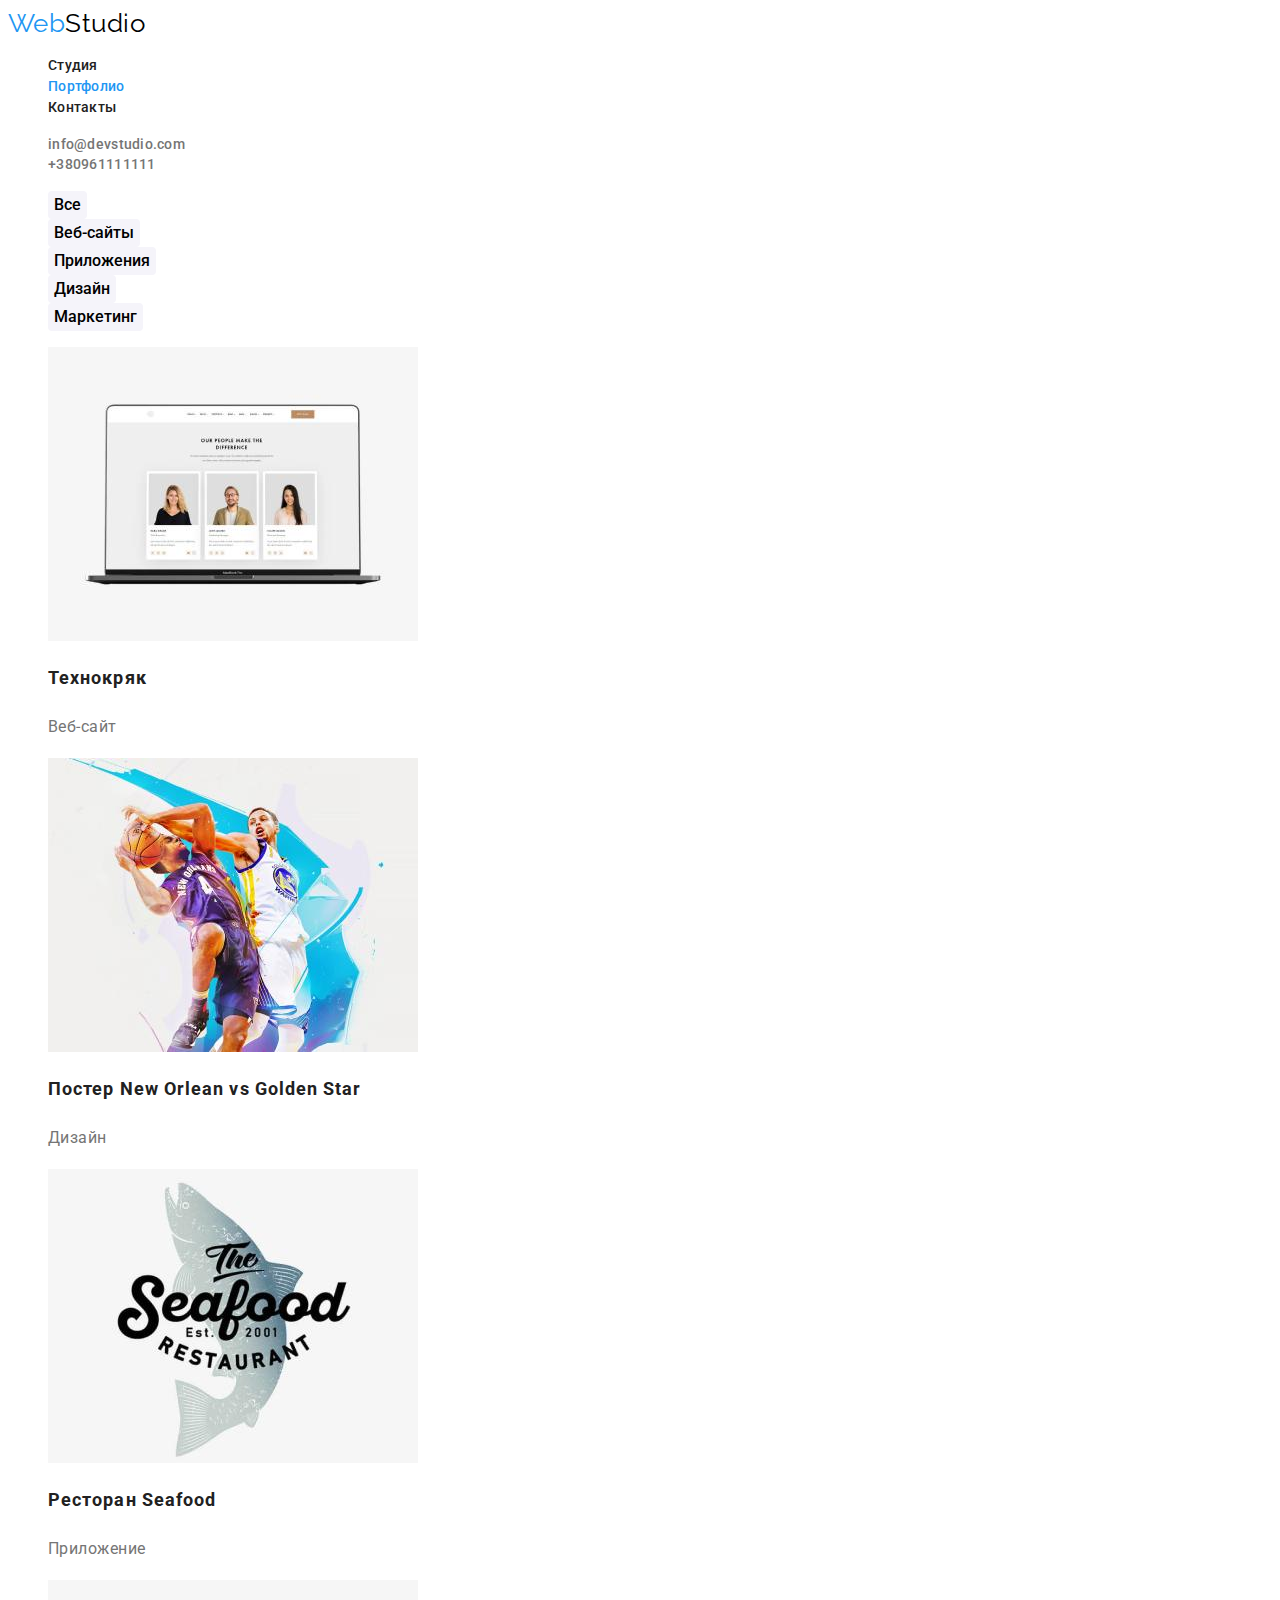
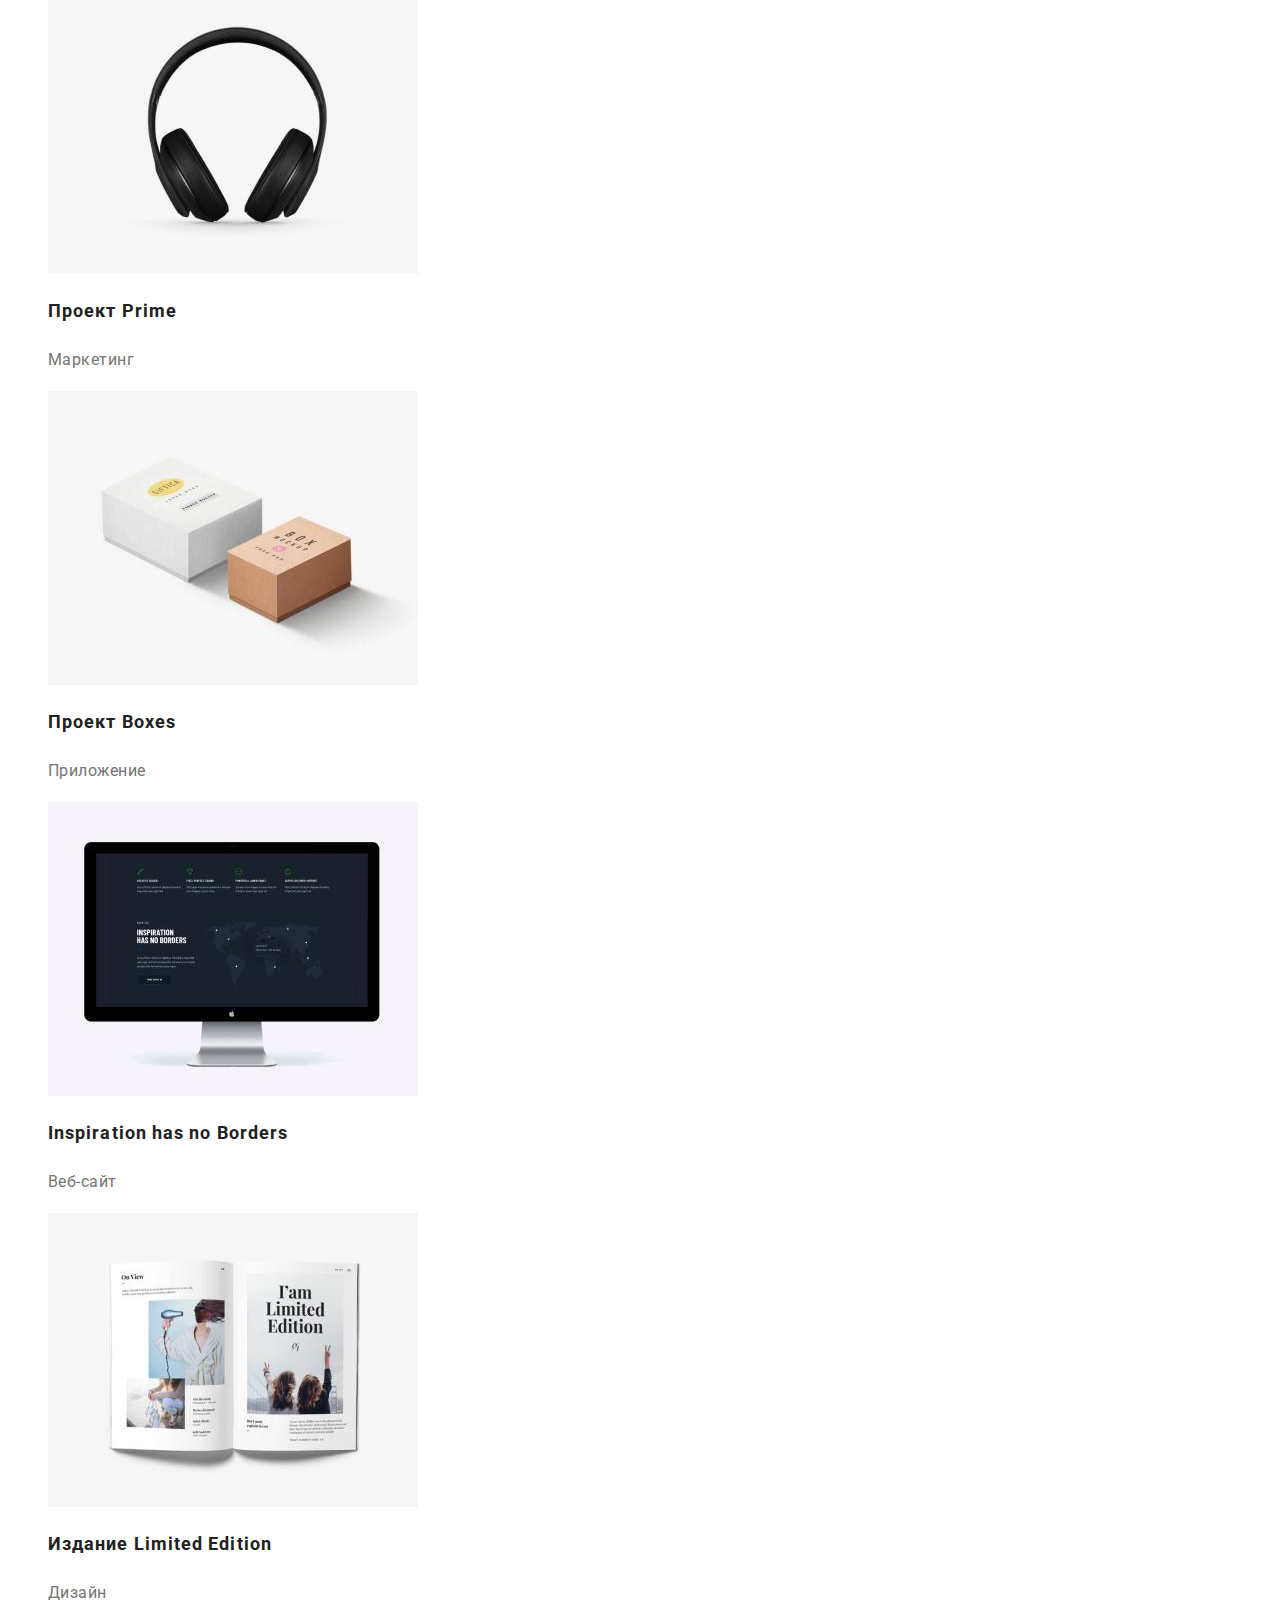
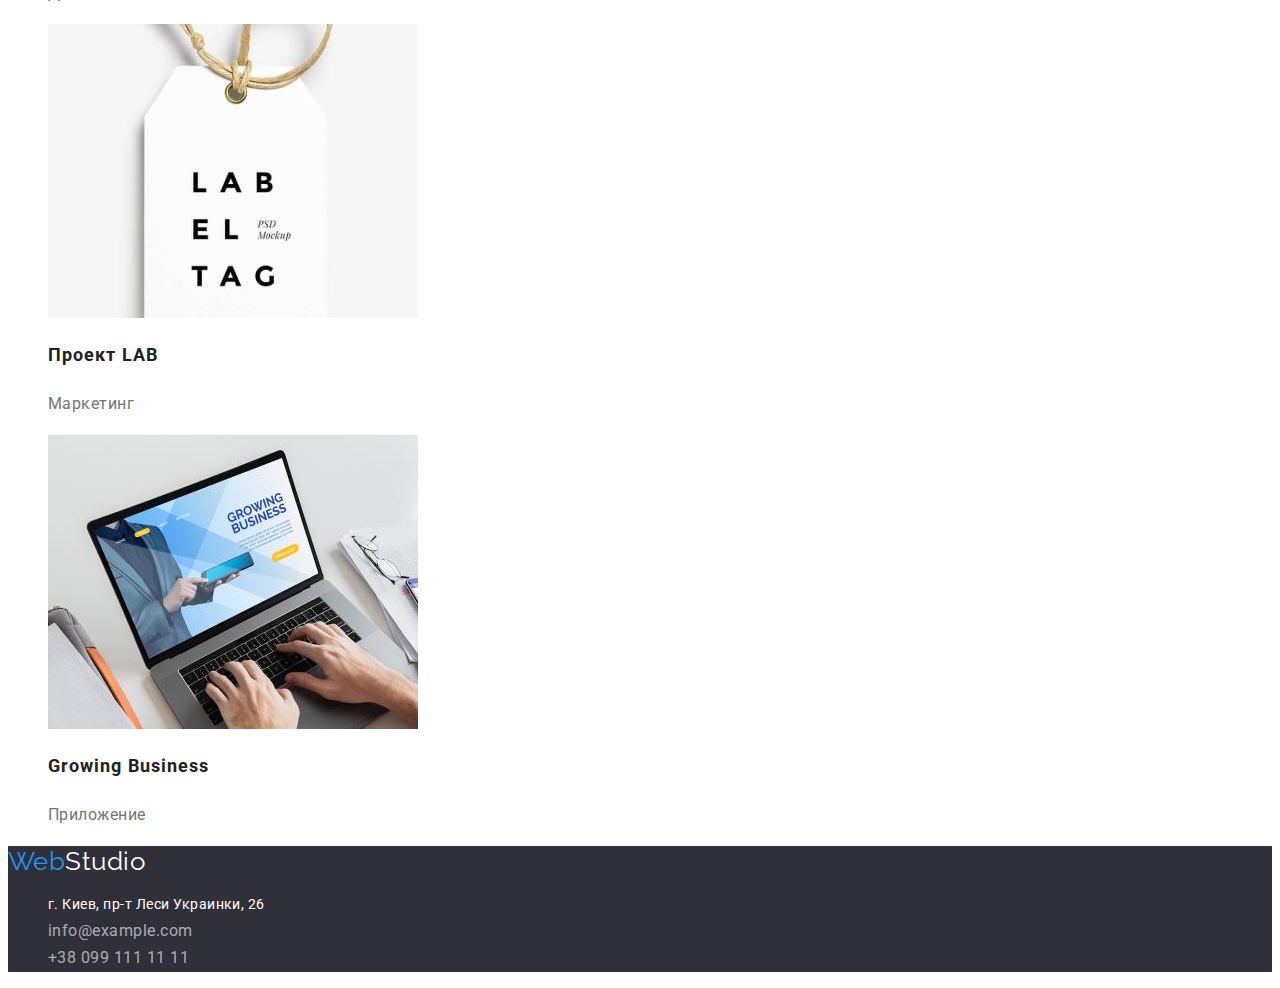
==== commit 361f53a1: "corrected" ====
--- a/portfolio.html
+++ b/portfolio.html
@@ -21,8 +21,8 @@
         <nav>
             <a class="logo link" href="./index.html"> <span class="logo-web">Web</span>Studio</a>
             <ul class="site-nav-list list ">
-                <li><a class="site-nav-link link" href="./studio.html">Студия</a></li>
-                <li><a class="site-nav-link link" href="./portfolio.html">Портфолио</a></li>
+                <li><a class="site-nav-link link" href="./index.html">Студия</a></li>
+                <li><a class="curent link" href="./portfolio.html">Портфолио</a></li>
                 <li><a class="site-nav-link link" href="">Контакты</a></li>
             </ul>
         </nav>
@@ -38,8 +38,9 @@
     </header>
     <!-- main -->
     <main>
-        <!-- filters -->
-        <nav class="filters-nav">
+        <section>
+            <h1 class="visually-hidden">Porfolio</h1>
+            <!-- filters -->
             <ul class="filters-list list">
                 <li>
                     <button class="filter-button" type="button">Все</button>
@@ -57,74 +58,74 @@
                     <button class="filter-button" type="button">Маркетинг</button>
                 </li>
             </ul>
-        </nav>
-        <!-- project -->
-        <ul class="project-list list">
-            <li class="project-item">
-                <img src="./images/portfolio/project-tehnokryak-1.jpg" alt="технокряк" width="370" height="294">
-                <h2 class="project-title">Технокряк</h2>
-                <p class="project-text">Веб-сайт</p>
-            </li>
-            <li class="project-item">
-                <img src="./images/portfolio/project-poster-2.jpg" alt="постер" width="370" height="294">
-                <h2 class="project-title">
-                    Постер <span lang="en">New Orlean vs Golden Star</span>
-                </h2>
-                <p class="project-text">Дизайн</p>
-            </li>
-            <li class="project-item">
-                <img src="./images/portfolio/projec-seafood-3.jpg" alt="Ресторан" width="370" height="294">
-                <h2 class="project-title">
-                    Ресторан <span lang="en">Seafood</span>
-                </h2>
-                <p class="project-text">Приложение</p>
-            </li>
-            <li class="project-item">
-                <img src="./images/portfolio/project-prime-4.jpg" alt="Проект Prime" width="370" height="294">
-                <h2 class="project-title">
-                    Проект <span lang="en">Prime</span>
-                </h2>
-                <p class="project-text">Маркетинг</p>
-            </li>
-            <li class="project-item">
-                <img src="./images/portfolio/project-boxes-5.jpg" alt="" width="370" height="294">
-                <h2 class="project-title">
-                    Проект <span lang="en">Boxes</span>
-                </h2>
-                <p class="project-text">Приложение</p>
-            </li>
-            <li class="project-item">
-                <img src="./images/portfolio/project-noborders-6.jpg" alt="" width="370" height="294">
-                <h2 class="project-title" lang="en">Inspiration has no Borders</h2>
-                <p class="project-text">Веб-сайт</p>
-            </li>
-            <li class="project-item">
-                <img src="./images/portfolio/project-le-7.jpg" alt="" width="370" height="294">
-                <h2 class="project-title">
-                    Издание <span lang="en">Limited Edition</span></h2>
-                <p class="project-text">Дизайн</p>
-            </li>
-            <li class="project-item">
-                <img src="./images/portfolio/project-lab-8.jpg" alt="" width="370" height="294">
-                <h2 class="project-title">
-                    Проект <span lang="en">LAB</span>
-                </h2>
-                <p class="project-text">Маркетинг</p>
-            </li>
-            <li class="project-item">
-                <img src="./images/portfolio/growing-bussines-9.jpg" alt="" width="370" height="294">
-                <h2 class="project-title" lang="en">Growing Business</h2>
-                <p class="project-text">Приложение</p>
-            </li>
-        </ul>
+            <!-- project -->
+            <ul class="project-list list">
+                <li class="project-item">
+                    <img src="./images/portfolio/project-tehnokryak-1.jpg" alt="технокряк" width="370" height="294">
+                    <h2 class="project-title">Технокряк</h2>
+                    <p class="project-text">Веб-сайт</p>
+                </li>
+                <li class="project-item">
+                    <img src="./images/portfolio/project-poster-2.jpg" alt="постер" width="370" height="294">
+                    <h2 class="project-title">
+                        Постер <span lang="en">New Orlean vs Golden Star</span>
+                    </h2>
+                    <p class="project-text">Дизайн</p>
+                </li>
+                <li class="project-item">
+                    <img src="./images/portfolio/projec-seafood-3.jpg" alt="Ресторан" width="370" height="294">
+                    <h2 class="project-title">
+                        Ресторан <span lang="en">Seafood</span>
+                    </h2>
+                    <p class="project-text">Приложение</p>
+                </li>
+                <li class="project-item">
+                    <img src="./images/portfolio/project-prime-4.jpg" alt="Проект Prime" width="370" height="294">
+                    <h2 class="project-title">
+                        Проект <span lang="en">Prime</span>
+                    </h2>
+                    <p class="project-text">Маркетинг</p>
+                </li>
+                <li class="project-item">
+                    <img src="./images/portfolio/project-boxes-5.jpg" alt="" width="370" height="294">
+                    <h2 class="project-title">
+                        Проект <span lang="en">Boxes</span>
+                    </h2>
+                    <p class="project-text">Приложение</p>
+                </li>
+                <li class="project-item">
+                    <img src="./images/portfolio/project-noborders-6.jpg" alt="" width="370" height="294">
+                    <h2 class="project-title" lang="en">Inspiration has no Borders</h2>
+                    <p class="project-text">Веб-сайт</p>
+                </li>
+                <li class="project-item">
+                    <img src="./images/portfolio/project-le-7.jpg" alt="" width="370" height="294">
+                    <h2 class="project-title">
+                        Издание <span lang="en">Limited Edition</span></h2>
+                    <p class="project-text">Дизайн</p>
+                </li>
+                <li class="project-item">
+                    <img src="./images/portfolio/project-lab-8.jpg" alt="" width="370" height="294">
+                    <h2 class="project-title">
+                        Проект <span lang="en">LAB</span>
+                    </h2>
+                    <p class="project-text">Маркетинг</p>
+                </li>
+                <li class="project-item">
+                    <img src="./images/portfolio/growing-bussines-9.jpg" alt="" width="370" height="294">
+                    <h2 class="project-title" lang="en">Growing Business</h2>
+                    <p class="project-text">Приложение</p>
+                </li>
+            </ul>
+        </section>
     </main>
     <!-- Подвал -->
     <footer class="footer">
-        <a class="footer-logo link" href="./index.html"><span class="logo-web">Web</span>Studio</a>
+        <a class="logo link" href="./index.html"><span class="logo-web">Web</span>Studio</a>
         <address class="address">
             <ul class="address-list list">
                 <li>
-                    <a class="address-list-item link" href="https://goo.gl/maps/npCChXU9xTYnC5Zz8" target="_blank"
+                    <a class="link-address link" href="https://goo.gl/maps/npCChXU9xTYnC5Zz8" target="_blank"
                         rel="noopener noreferrer">г. Киев, пр-т Леси
                         Украинки, 26</a>
                 </li>
--- a/css/styles.css
+++ b/css/styles.css
@@ -4,17 +4,19 @@
   --secondary-font: 'Raleway';
   /* color-text */
   --accent-clr: #2196f3;
-  --secondary-clr:#757575;
+  --secondary-clr: #757575;
+  --white-clr: #ffffff;
+  --basic-clr: #212121;
   /* backgroud color */
-  --secondary-background: #2F303A;
+  --basic-background: #ffffff;
+  --secondary-background: #2f303a;
 }
 
 body {
   font-family: 'Roboto', sans-serif;
-  font-size: 14px;
-  line-height: 1.14;
-  letter-spacing: 0.02em;
-  color: #212121;
+  letter-spacing: 0.03em;
+  color: var(--basic-clr);
+  background-color: var(--basic-background);
 }
 
 .list {
@@ -27,22 +29,35 @@
 /* header */
 
 /* logo */
-.footer-logo,
+.footer > .logo {
+  font-family: var(--secondary-font);
+  font-size: 26px;
+  line-height: 1.19;
+  color: var(--white-clr);
+}
 .logo {
   font-family: var(--secondary-font);
-  font-weight: 700;
   font-size: 26px;
   line-height: 1.19;
-  letter-spacing: 0.03em;
   color: #000000;
 }
 /* navigation */
 .logo-web {
   color: var(--accent-clr);
 }
-
-.site-nav-list {
-  font-weight: 500;
+.curent {
+  font-weight: 500;
+  color: var(--accent-clr);
+  font-size: 14px;
+  line-height: 1.42;
+  letter-spacing: 0.02em;
+}
+.site-nav-link {
+  font-weight: 500;
+  font-size: 14px;
+  line-height: 1.42;
+  letter-spacing: 0.02em;
+  color: var(--basic-clr);
 }
 .site-nav-link:hover,
 .site-nav-link:focus {
@@ -51,7 +66,10 @@
 /* contacts */
 .contacts-link {
   font-weight: 500;
-  color:var(--secondary-clr);
+  font-size: 14px;
+  line-height: 1.42;
+  letter-spacing: 0.02em;
+  color: var(--secondary-clr);
 }
 .contacts-link:hover,
 .contacts-link:focus {
@@ -59,7 +77,7 @@
 }
 /* Hero */
 .hero {
-  background-color:var(--secondary-background);
+  background-color: var(--secondary-background);
 }
 .hero-header {
   font-weight: 900;
@@ -68,16 +86,15 @@
   text-align: center;
   letter-spacing: 0.06em;
   text-transform: uppercase;
-  color: #ffffff;
-}
-/* button?????????????? */
+  color: var(--white-clr);
+}
+/* button*/
 .hero-button {
   border: none;
   cursor: pointer;
   background: #2196f3;
   box-shadow: 0px 4px 4px rgba(0, 0, 0, 0.15);
   border-radius: 4px;
-  font-weight: 700;
   font-size: 16px;
   line-height: 1.88;
   display: flex;
@@ -87,25 +104,37 @@
   color: #ffffff;
 }
 /* Feature */
+.visually-hidden {
+  position: absolute;
+  width: 1px;
+  height: 1px;
+  margin: -1px;
+  border: 0;
+  padding: 0;
+
+  white-space: nowrap;
+  clip-path: inset(100%);
+  clip: rect(0 0 0 0);
+  overflow: hidden;
+}
 .feature-title {
-  font-weight: 700;
-  letter-spacing: 0.03em;
+  font-size: 14px;
+  line-height: 1.14;
   text-transform: uppercase;
+  color: var(--basic-clr);
 }
 .feature-text {
+  font-weight: 500;
+  font-size: 14px;
   line-height: 1.71;
-  letter-spacing: 0.03em;
-  color:var(--secondary-clr);
+  color: var(--secondary-clr);
 }
 
 /* work and tean title */
-.work-header,
-.team-header {
-  font-weight: 700;
+.section-title {
   font-size: 36px;
-  line-height: 42px;
-  text-align: center;
-  letter-spacing: 0.03em;
+  line-height: 1.16;
+  text-align: center;
 }
 /* team */
 .team-member {
@@ -113,62 +142,60 @@
   font-size: 16px;
   line-height: 1.18;
   text-align: center;
-  letter-spacing: 0.03em;
 }
 .team-member-prof {
   font-size: 16px;
-  line-height: 19px;
-  text-align: center;
-  letter-spacing: 0.03em;
-  color:var(--secondary-clr);
+  line-height: 1.18;
+  text-align: center;
+  color: var(--secondary-clr);
 }
 /* footer */
 .footer {
-  background-color:var(--secondary-background);
-}
-
+  background-color: var(--secondary-background);
+}
+.address {
+  font-style: normal;
+}
+.link-address {
+  font-size: 14px;
+  line-height: 1.71;
+  color: var(--white-clr);
+}
 .address-list-item {
   line-height: 1.71;
-  letter-spacing: 0.03em;
   color: rgba(255, 255, 255, 0.6);
 }
 .address-list-item:hover,
 .address-list-item:focus {
-  color: #ffffff;
+  color:var(--accent-clr);
 }
 
 /* Portfolio */
 
 /* portfolio filters */
 .filter-button {
+  font-family: inherit;
+  font-weight:500;
   cursor: pointer;
   border: none;
-
-  background-color: #F5F4FA;
-  box-shadow: 0px 3px 1px rgba(0, 0, 0, 0.1), 0px 1px 2px rgba(0, 0, 0, 0.08),
-    0px 2px 2px rgba(0, 0, 0, 0.12);
+  background-color: #f5f4fa;
   border-radius: 4px;
-
-  font-weight: 500;
   font-size: 16px;
   line-height: 1.62;
   text-align: center;
-  letter-spacing: 0.03em;
 }
 .filter-button:hover,
-.filter-button:focus{
-  background-color:var(--accent-clr);
+.filter-button:focus {
+  background-color: var(--accent-clr);
   color: #ffffff;
 }
 .project-title {
-  font-weight: 700;
   font-size: 18px;
   line-height: 2;
   letter-spacing: 0.06em;
 }
 .project-text {
   font-size: 16px;
-  line-height: 1,88;
-  letter-spacing: 0.03em;
-  color:var(--secondary-clr);
-}
+  line-height: 1.88;
+  color: var(--secondary-clr);
+}
